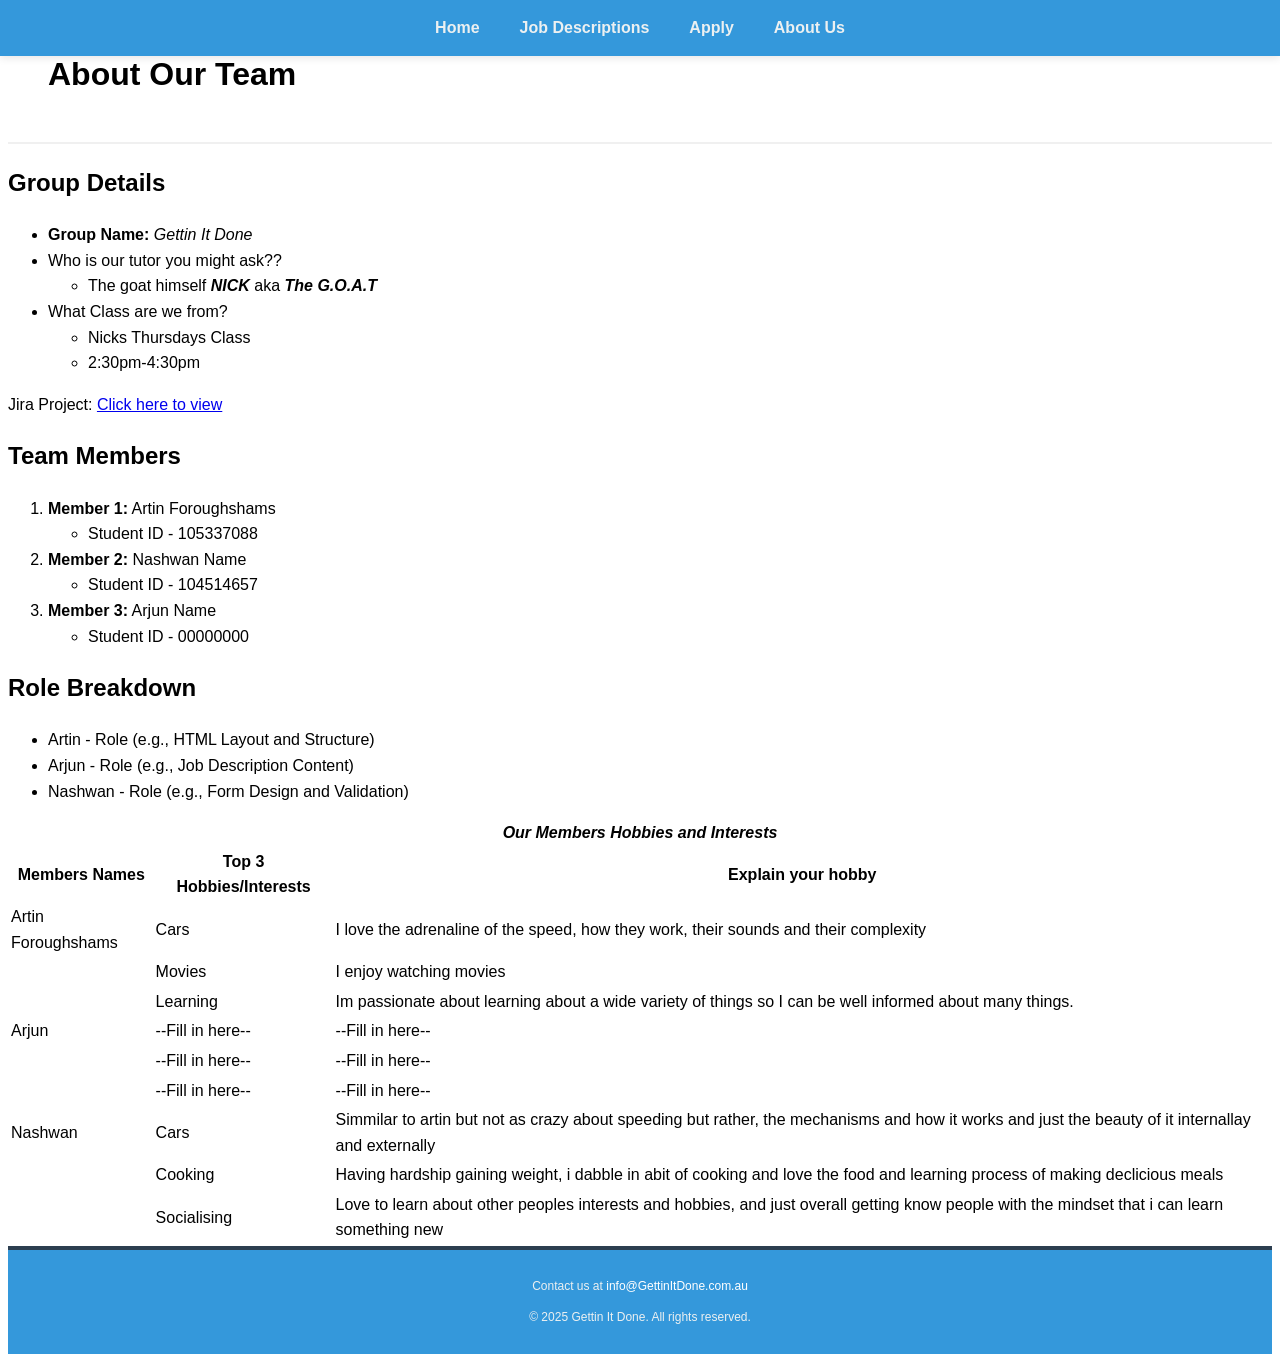
==== about.html @ 6edcff2c "Nash" ====
<!DOCTYPE html>
<html lang="en">
<head>
  <meta charset="UTF-8">
  <title>About Us - Gettin It Done</title>
  <link rel="stylesheet" href="styles.css">
</head>

<body>
  <div class="about-page">
    <header>
    <h1>About Our Team</h1>
    <nav>
      <ul>
        <li><a href="index.html">Home</a></li>
        <li><a href="jobs.html">Job Descriptions</a></li>
        <li><a href="apply.html">Apply</a></li>
        <li><a href="about.html">About Us</a></li>
      </ul>
    </nav>
  </header>

  <main>
    <section>
      <h2><strong>Group Details</strong></h2>
      <ul> 
        <li>
          <strong>Group Name: </strong><em>Gettin It Done</em> 
        </li>
        <li>Who is our tutor you might ask??</li>
        <ul><li>The goat himself <strong><em>NICK</em></strong> aka <strong><em>The G.O.A.T</em></strong></li></ul>
        <li>
          What Class are we from?
        </li>
        <ul>
          <li>Nicks Thursdays Class</li>
          <li> 2:30pm-4:30pm</li>
        </ul>
      </ul>
     
      <p>Jira Project: <a href="https://cos10026webproject.atlassian.net/jira/software/projects/SCRUM/boards/1/backlog">Click here to view</a></p>
    </section>

    <section>
      <h2>Team Members</h2>
      <ol>
        <li><strong>Member 1:</strong> Artin Foroughshams</li>
        <ul>
          <li> Student ID - 105337088</li>
        </ul>
        <li><strong>Member 2:</strong> Nashwan Name</li>
        <ul>
          <li> Student ID - 104514657</li>
        </ul>
        <li><strong>Member 3:</strong> Arjun Name</li>
        <ul>
          <li> Student ID - 00000000</li>
        </ul>
      </ol>
    </section>

    <section>
      <h2>Role Breakdown</h2>
      <ul>
        <li>Artin - Role (e.g., HTML Layout and Structure)</li>
        <li>Arjun - Role (e.g., Job Description Content)</li>
        <li>Nashwan - Role (e.g., Form Design and Validation)</li>
      </ul>
    </section>
  </main>


  <table>
    <caption><strong><em>Our Members Hobbies and Interests</em></strong></caption>
    
    <thead>
      <tr>
        <th>Members Names</th>
        <th>Top 3 Hobbies/Interests</th>
        <th>Explain your hobby</th>
      </tr>
    </thead>
    <tbody>
      <tr>
        <td> Artin Foroughshams</td>
        <td>Cars</td>
        <td>I love the adrenaline of the speed, how they work, their sounds and their complexity</td>
        
      </tr>
      <tr>
        <td></td>
        <td>Movies</td>
        <td>I enjoy watching movies</td>
      </tr>
      <tr>
        <td> </td>
        <td>Learning</td>
        <td>Im passionate about learning about a wide variety of things so I can be well informed about many things.</td>
      </tr>
      <tr>
        <td> Arjun</td>
        <td>--Fill in here--</td>
        <td>--Fill in here--</td>
        
      </tr>
      <tr>
        <td></td>
        <td>--Fill in here--</td>
        <td>--Fill in here--</td>
      </tr>
      <tr>
        <td> </td>
        <td>--Fill in here--</td>
        <td>--Fill in here--</td>
      </tr>
      <tr>
        <td> Nashwan</td>
        <td>Cars</td>
        <td>Simmilar to artin but not as crazy about speeding but rather, the mechanisms and how it works and just the beauty of it internallay and externally </td>
        
      </tr>
      <tr>
        <td></td>
        <td>Cooking </td>
        <td>Having hardship gaining weight, i dabble in abit of cooking and love the food and learning process of making declicious meals </td>
      </tr>
      <tr>
        <td> </td>
        <td>Socialising </td>
        <td>Love to learn about other peoples interests and hobbies, and just overall getting know people with the mindset that i can learn something new </td>
      </tr>
    </tbody>
 </table>
    

  
  
  
  
  
  
  
    <footer>
    <p>Contact us at <a href="mailto:info@GettinItDone.com.au" id="johnny">info@GettinItDone.com.au</a></p>
    <p>&copy; 2025 Gettin It Done. All rights reserved.</p>
  </footer>
</div>

</body>
</html>
---- styles.css ----
/**/

@media only screen and (max-width: 768px) {
    .container {
        width: 100%;
        padding: 10px;
    }
    .header {
        font-size: 24px;
    }
}



    /*Giving the body section of each page a nice background colour.
    */
    body {
      font-family: 'Segoe UI', Tahoma, Geneva, Verdana, sans-serif;
      background-color: #fff;
      color: #000;
      line-height: 1.6;
    }
    

    /*Justify-content used to leave a space between the container items that are produced by the display; flex*/
    header {
      background-color: white;
      padding: 20px 40px;
      display: flex;
      justify-content: space-between;
      align-items: center;
      border-bottom: 2px solid #f0f0f0;
    }
    
   /* */
    nav a:hover::after {
      width: 100%;
    }
    
/*gives the h1 in job page boldness in small caps while increasing its size to 32px and giving it a modern font */
    .job-page h1 {
        font: small-caps bold 32px 'Segoe UI', sans-serif;
      }
      

      /* */
      .job-page aside {
        width: 25%;
        float: right;
        border: 2px solid #113a55;
        padding: 15px;
        margin: 20px;
        background-color: #f2f8ff;
      }
      

/* */
   



/* */
      .job-page {
        font-family: 'Segoe UI', sans-serif;
        background-color: #f9fbfc;
        color: #333;
        max-width: 1200px;
        margin: 0 auto;
        padding: 20px;
      }
      


      /* */
      .job-page h1 {
        font: small-caps bold 36px 'Segoe UI', sans-serif;
        text-align: center;
        color:  #113a55;
        margin-bottom: 40px;
        border-bottom: 3px solid #3498db;
        padding-bottom: 10px;
      }
      
      /*  */
      .job-page h2 {
        font-size: 28px;
        color: #113a55;
        border-left: 6px solid #2980b9;
        padding-left: 10px;
        margin-top: 40px;
      }
      
      /* */
      .job-page section {
        background-color: #ffffff;
        border: 1px solid #dfe6e9;
        border-radius: 10px;
        box-shadow: 0 2px 6px rgba(0,0,0,0.05);
        padding: 20px;
        margin-bottom: 30px;
      }
      
      /* */
      .job-page ul, .job-page ol {
        margin-left: 20px;
        margin-top: 10px;
      }
      

      /* */
      .job-page ul li::marker {
        color: #3498db;
      }


      /* */
      .job-page ol li::marker {
        color: #2ecc71;
      }
      
      /* */
      .job-page aside {
        width: 25%;
        float: right;
        border: 2px solid #7f8c8d;
        border-radius: 10px;
        padding: 15px;
        margin-left: 30px;
        margin-bottom: 30px;
        background-color: #ecf0f1;
        color: #2c3e50;
      }
      
      /* We give the footer a nice blue background colour and using width: 100% we make sure it spans the enitre length of the bottom page
      We align the text to the centre and make sure the text is slightly smaller by decreasing its font size
       */
      .job-page footer {
        clear: both;
        width: 100%;
        background-color: #5191d1;
        color: #ecf0f1;
        text-align: center;
        font-size: 0.75em;
        border-top: 4px solid #041017;
      }


    

      /* */
      nav ul {
        list-style: none;
        display: flex;
        justify-content: center;
        margin: 0;
        padding: 0;
      }
      

      /*creates 20 pixels space between each category in the navigation menu */
      nav li {
        margin: 0 20px;
      }
      

      
      /* By using text decoration we get rid of the underline of the link.
      Tect is neautral white colour and set to BOLD so it is easily readable*/
      
      /*Main part of this is the transition code as it is used to give the navigation a much smoother feel.
      It allows us to change the colour slightly after the menu is hovered over giving it a nice animation
      */
      nav a {
        text-decoration: none;
        color: #ecf0f1;
        font-weight: bold;
        font-size: 16px;
        transition: color 0.3s, border-bottom 0.3s;
      }


      /* Using nav a hover we can make the text in the nav section change colours to dark blue when hovered over*/
      
      nav a:hover {
        color: #074e7d;
        border-bottom: 2px solid #06578d;
      }



      /*we wanted to have the menu bar fixed to the top but didnt know how so we asked chatgpt
      "in html how do we keep a menu bar fixed to the top of the page even as we scroll down and up the page"*/
      nav {
        position: fixed;
        top: 0;
        left: 0;
        width: 100%;
    
        background-color:  #3498db;
        padding: 15px 0;
        box-shadow: 0 2px 8px rgba(0,0,0,0.1);
      }

      /* giving the email in the footer an ID so we could change the colour to white*/
      #email{
        text-decoration: none;
        color:white;
      }

      /*Johnny is the ID  for email link in about.html in the footer */
      #johnny{
        text-decoration: none;
        color:white;
      }

        `/* */
      .about-page {
        font-family: 'Segoe UI', sans-serif;

      }


/* */
      .apply-button {
        display: inline-block;
        background-color: #3498db;
        color: white;
        padding: 12px 20px;
        text-decoration: none;
        border-radius: 8px;
        font-weight: bold;
        transition: background-color 0.3s ease;
        margin-top: 15px;
      }
      


      /* */
      .apply-button:hover {
        background-color: #2980b9;
      }



      /* */
      footer {
        width: 100%;
        background-color: #3498db;
        color: #ecf0f1;
        text-align: center;
        font-size: 0.75em;
        padding: 15px 0;
        border-top: 4px solid #2c3e50;
        position: relative; 
        bottom: 0;
      }
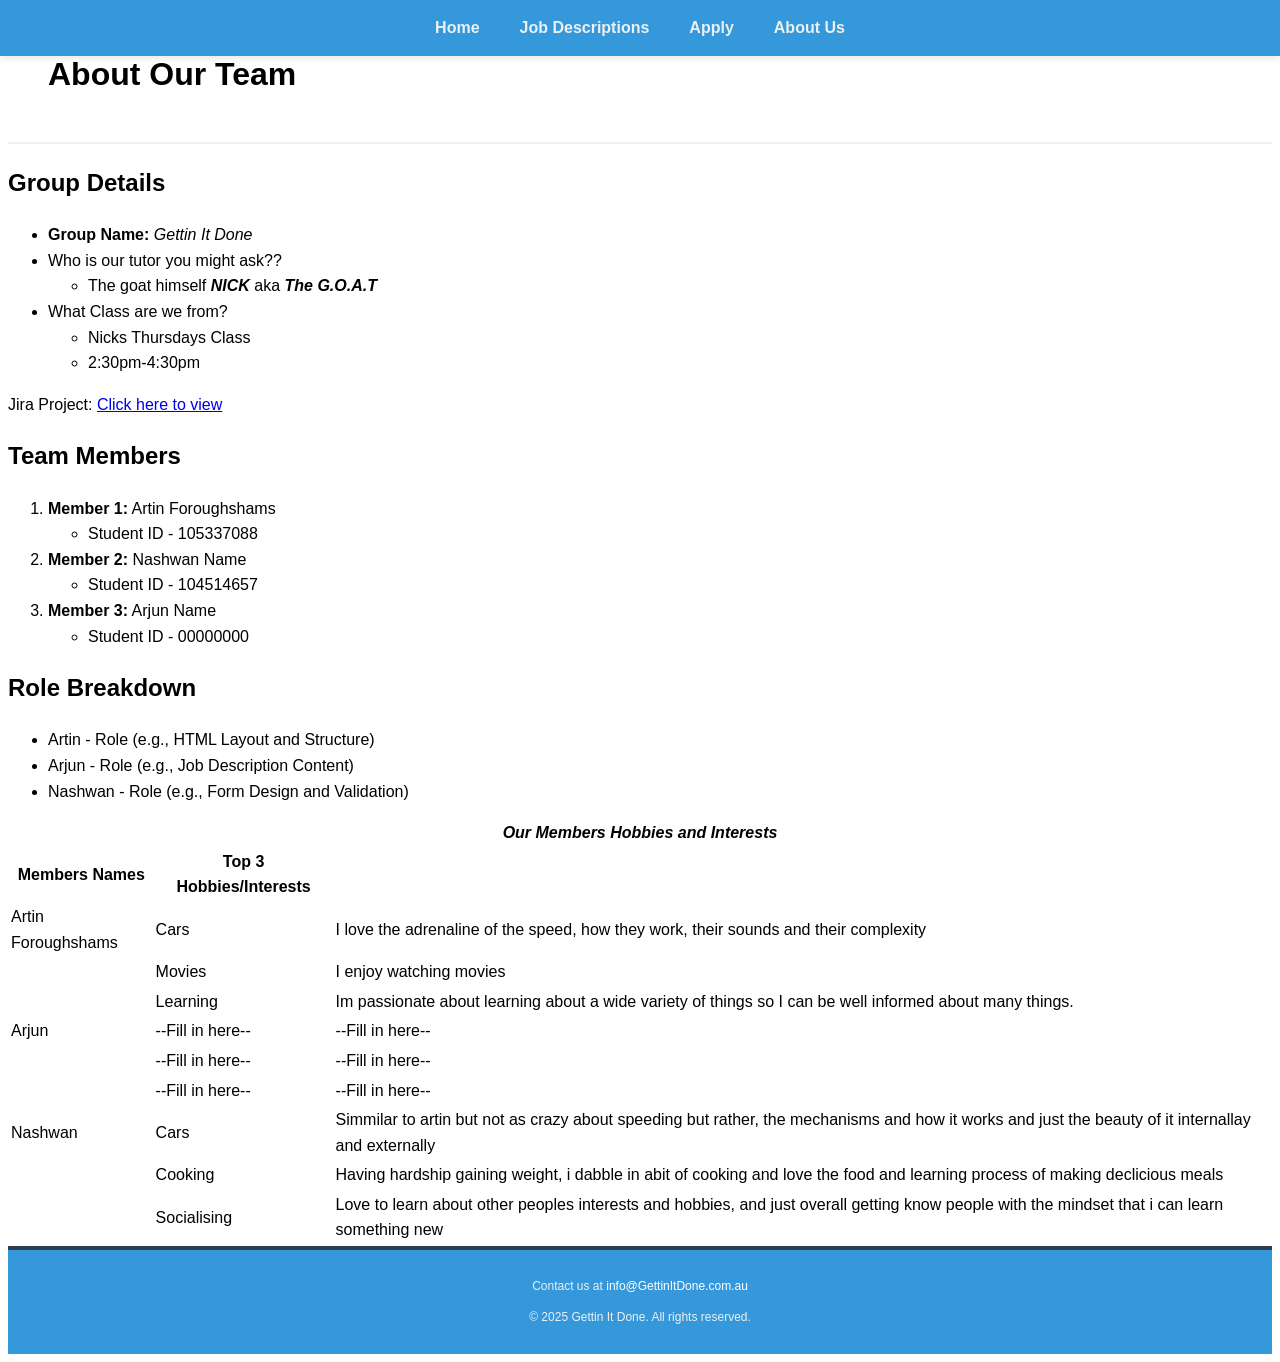
==== commit 194aae85: "Nash" ====
--- a/about.html
+++ b/about.html
@@ -77,7 +77,6 @@
       <tr>
         <th>Members Names</th>
         <th>Top 3 Hobbies/Interests</th>
-        <th>Explain your hobby</th>
       </tr>
     </thead>
     <tbody>
--- a/styles.css
+++ b/styles.css
@@ -1,6 +1,10 @@
 
 
-/**/
+/* 
+  Responsive Styles for Tablets and Smaller Devices (≤768px)
+  - Makes the container take full width with smaller padding for narrow screens
+  - Reduces header font size for better mobile readability
+*/
 
 @media only screen and (max-width: 768px) {
     .container {
@@ -14,7 +18,7 @@
 
 
 
-    /*Giving the body section of each page a nice background colour.
+    /*Giving the body section of each page a nice background colour. this applies to all the pages
     */
     body {
       font-family: 'Segoe UI', Tahoma, Geneva, Verdana, sans-serif;
@@ -34,7 +38,13 @@
       border-bottom: 2px solid #f0f0f0;
     }
     
-   /* */
+/* 
+  Animate underline on navigation link hover
+*/
+nav a:hover::after {
+  width: 100%;
+}
+
     nav a:hover::after {
       width: 100%;
     }
@@ -149,7 +159,7 @@
 
     
 
-      /* */
+      /* this is applied to all the pages too */
       nav ul {
         list-style: none;
         display: flex;
@@ -209,20 +219,20 @@
         color:white;
       }
 
-      /*Johnny is the ID  for email link in about.html in the footer */
+      /*Johnny is the ID  for email link in about.html in the footer  Nash : im not sure what this is yet */
       #johnny{
         text-decoration: none;
         color:white;
       }
 
-        `/* */
+        /*  */
       .about-page {
         font-family: 'Segoe UI', sans-serif;
 
       }
 
 
-/* */
+/* Css Styling for Apply page */
       .apply-button {
         display: inline-block;
         background-color: #3498db;
@@ -237,7 +247,7 @@
       
 
 
-      /* */
+
       .apply-button:hover {
         background-color: #2980b9;
       }
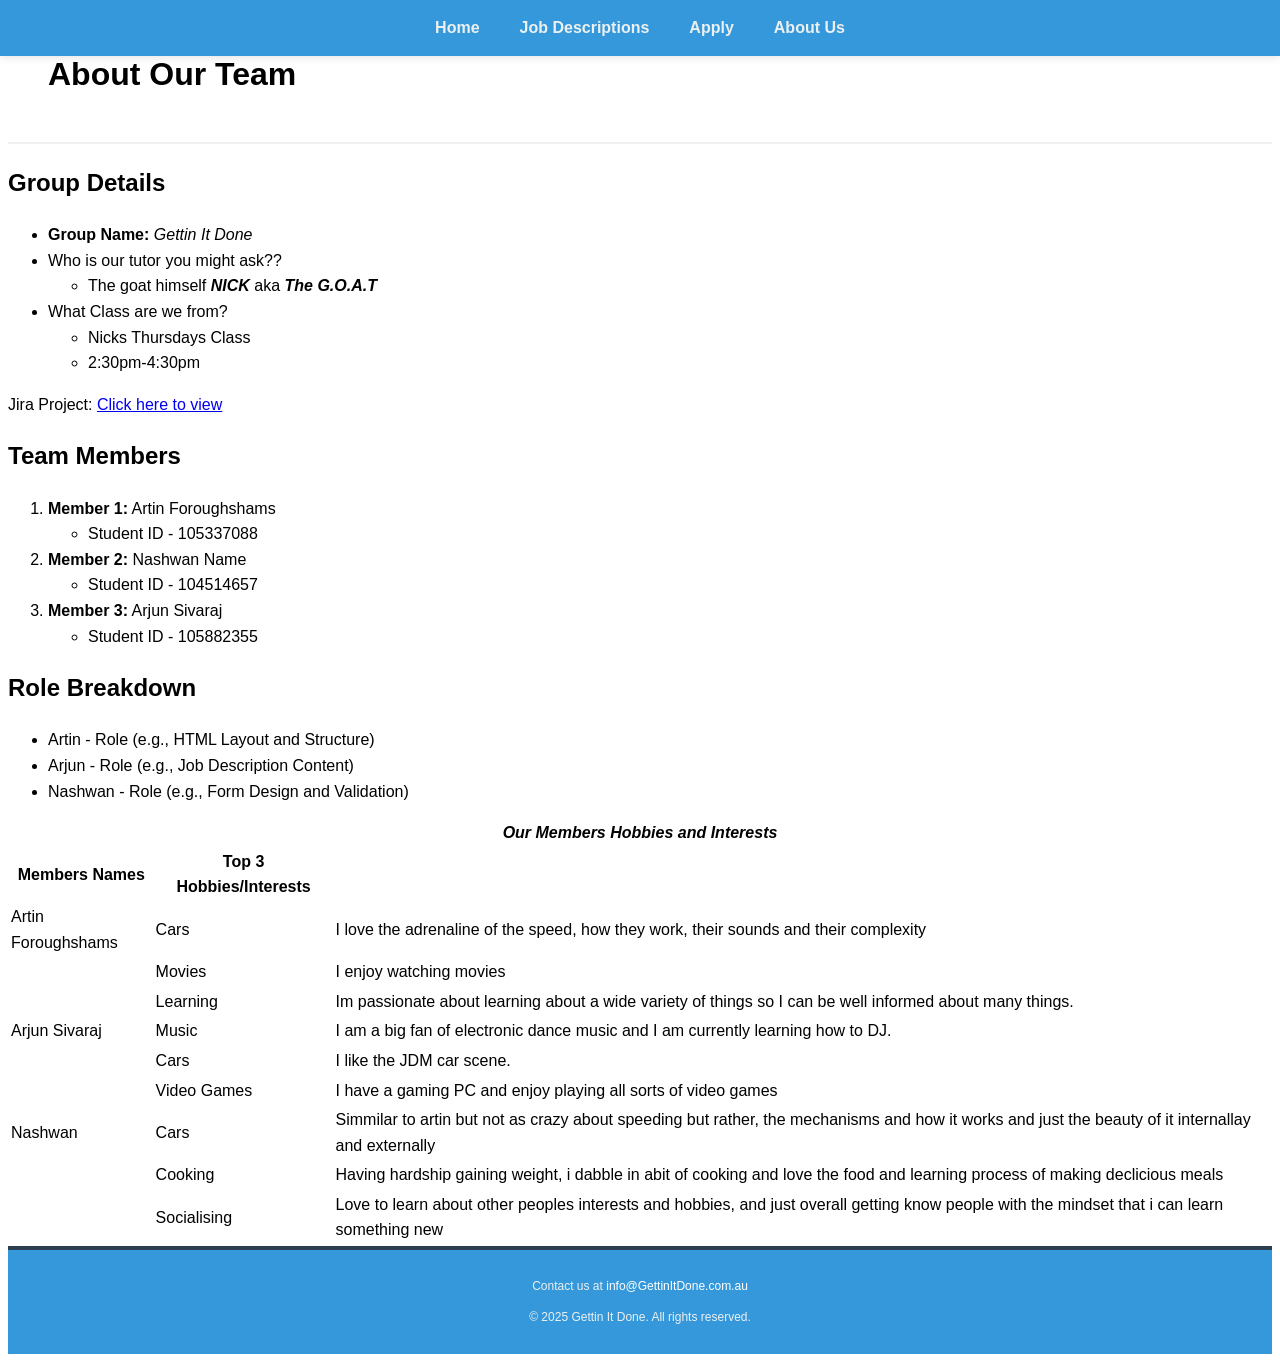
==== commit a676d27b: "updated about page" ====
--- a/about.html
+++ b/about.html
@@ -3,7 +3,7 @@
 <head>
   <meta charset="UTF-8">
   <title>About Us - Gettin It Done</title>
-  <link rel="stylesheet" href="styles.css">
+  <link rel="stylesheet" href="css/styles.css">
 </head>
 
 <body>
@@ -52,9 +52,9 @@
         <ul>
           <li> Student ID - 104514657</li>
         </ul>
-        <li><strong>Member 3:</strong> Arjun Name</li>
+        <li><strong>Member 3:</strong> Arjun Sivaraj</li>
         <ul>
-          <li> Student ID - 00000000</li>
+          <li> Student ID - 105882355</li>
         </ul>
       </ol>
     </section>
@@ -97,20 +97,20 @@
         <td>Im passionate about learning about a wide variety of things so I can be well informed about many things.</td>
       </tr>
       <tr>
-        <td> Arjun</td>
-        <td>--Fill in here--</td>
-        <td>--Fill in here--</td>
+        <td>Arjun Sivaraj</td>
+        <td>Music</td>
+        <td>I am a big fan of electronic dance music and I am currently learning how to DJ.</td>
         
       </tr>
       <tr>
         <td></td>
-        <td>--Fill in here--</td>
-        <td>--Fill in here--</td>
+        <td>Cars</td>
+        <td>I like the JDM car scene.</td>
       </tr>
       <tr>
         <td> </td>
-        <td>--Fill in here--</td>
-        <td>--Fill in here--</td>
+        <td>Video Games</td>
+        <td>I have a gaming PC and enjoy playing all sorts of video games</td>
       </tr>
       <tr>
         <td> Nashwan</td>
@@ -131,13 +131,6 @@
     </tbody>
  </table>
     
-
-  
-  
-  
-  
-  
-  
   
     <footer>
     <p>Contact us at <a href="mailto:info@GettinItDone.com.au" id="johnny">info@GettinItDone.com.au</a></p>
--- a/css/styles.css
+++ b/css/styles.css
@@ -0,0 +1,267 @@
+/* 
+  Responsive Styles for Tablets and Smaller Devices (≤768px)
+  - Makes the container take full width with smaller padding for narrow screens
+  - Reduces header font size for better mobile readability
+*/
+
+@media only screen and (max-width: 768px) {
+    .container {
+        width: 100%;
+        padding: 10px;
+    }
+    .header {
+        font-size: 24px;
+    }
+}
+
+
+
+    /*Giving the body section of each page a nice background colour. this applies to all the pages
+    */
+    body {
+      font-family: 'Segoe UI', Tahoma, Geneva, Verdana, sans-serif;
+      background-color: #fff;
+      color: #000;
+      line-height: 1.6;
+    }
+    
+
+    /*Justify-content used to leave a space between the container items that are produced by the display; flex*/
+    header {
+      background-color: white;
+      padding: 20px 40px;
+      display: flex;
+      justify-content: space-between;
+      align-items: center;
+      border-bottom: 2px solid #f0f0f0;
+    }
+    
+/* 
+  Animate underline on navigation link hover
+*/
+nav a:hover::after {
+  width: 100%;
+}
+
+    nav a:hover::after {
+      width: 100%;
+    }
+    
+/*gives the h1 in job page boldness in small caps while increasing its size to 32px and giving it a modern font */
+    .job-page h1 {
+        font: small-caps bold 32px 'Segoe UI', sans-serif;
+      }
+      
+
+     
+      
+      
+      
+
+/* */
+
+
+
+
+/* */
+      .job-page {
+        font-family: 'Segoe UI', sans-serif;
+        background-color: #f9fbfc;
+        color: #333;
+        max-width: 1200px;
+        margin: 0 auto;
+        padding: 20px;
+      }
+      
+
+
+      /* */
+      .job-page h1 {
+        font: small-caps bold 36px 'Segoe UI', sans-serif;
+        text-align: center;
+        color:  #113a55;
+        margin-bottom: 40px;
+        border-bottom: 3px solid #3498db;
+        padding-bottom: 10px;
+      }
+      
+      /*  */
+      .job-page h2 {
+        font-size: 28px;
+        color: #113a55;
+        border-left: 6px solid #2980b9;
+        padding-left: 10px;
+        margin-top: 40px;
+      }
+      
+      /* */
+      .job-page section {
+        background-color: #ffffff;
+        border: 1px solid #dfe6e9;
+        border-radius: 10px;
+        box-shadow: 0 2px 6px rgba(0,0,0,0.05);
+        padding: 20px;
+        margin-bottom: 30px;
+      }
+      
+      /* */
+      .job-page ul, .job-page ol {
+        margin-left: 20px;
+        margin-top: 10px;
+      }
+      
+
+      /* */
+      .job-page ul li::marker {
+        color: #3498db;
+      }
+
+
+      /*Gives the list in the list in the aside a green colour */
+      .job-page ol li::marker {
+        color: #2ecc71;
+      }
+      
+      /*Using CSS styling we made the aside look nice, 90% width spans it across most of the bottom of the page.
+      Float right sets the aside to the right side of the page.
+      The 2 pixel border creates a nice grey border for the aside to distinguish it.
+       by using border radius we can create the round edges of the box
+       using margins we can make sure the aside is not too far or too close to the bottom of the page*/
+      .job-page aside {
+        width: 90%;
+        float: right;
+        border: 2px solid #7f8c8d;
+        border-radius: 10px;
+        padding: 15px;
+        margin-left: 30px;
+        margin-bottom: 30px;
+        background-color: #ecf0f1;
+        color: #2c3e50;
+      }
+      
+      /* We give the footer a nice blue background colour and using width: 100% we make sure it spans the enitre length of the bottom page
+      We align the text to the centre and make sure the text is slightly smaller by decreasing its font size
+       */
+      .job-page footer {
+        clear: both;
+        width: 100%;
+        background-color: #5191d1;
+        color: #ecf0f1;
+        text-align: center;
+        font-size: 0.75em;
+        border-top: 4px solid #041017;
+      }
+
+
+    
+
+      /* this is applied to all the pages too */
+      nav ul {
+        list-style: none;
+        display: flex;
+        justify-content: center;
+        margin: 0;
+        padding: 0;
+      }
+      
+
+      /*creates 20 pixels space between each category in the navigation menu */
+      nav li {
+        margin: 0 20px;
+      }
+      
+
+      
+      /* By using text decoration we get rid of the underline of the link.
+      Tect is neautral white colour and set to BOLD so it is easily readable*/
+      
+      /*Main part of this is the transition code as it is used to give the navigation a much smoother feel.
+      It allows us to change the colour slightly after the menu is hovered over giving it a nice animation
+      */
+      nav a {
+        text-decoration: none;
+        color: #ecf0f1;
+        font-weight: bold;
+        font-size: 16px;
+        transition: color 0.3s, border-bottom 0.3s;
+      }
+
+
+      /* Using nav a hover we can make the text in the nav section change colours to dark blue when hovered over*/
+      
+      nav a:hover {
+        color: #fffb05;
+        border-bottom: 2px solid #06578d;
+      }
+
+
+
+      /*we wanted to have the menu bar fixed to the top but didnt know how so we asked chatgpt
+      "in html how do we keep a menu bar fixed to the top of the page even as we scroll down and up the page"*/
+      nav {
+        position: fixed;
+        top: 0;
+        left: 0;
+        width: 100%;
+    
+        background-color:  #3498db;
+        padding: 15px 0;
+        box-shadow: 0 2px 8px rgba(0,0,0,0.1);
+      }
+
+      /* giving the email in the footer an ID so we could change the colour to white*/
+      #email{
+        text-decoration: none;
+        color:white;
+      }
+
+      /*Johnny is the ID  for email link in about.html in the footer  Nash : im not sure what this is yet */
+      #johnny{
+        text-decoration: none;
+        color:white;
+      }
+
+        /*  */
+      .about-page {
+        font-family: 'Segoe UI', sans-serif;
+
+      }
+
+
+/* Css Styling for Apply page */
+      .apply-button {
+        display: inline-block;
+        background-color: #3498db;
+        color: white;
+        padding: 12px 20px;
+        text-decoration: none;
+        border-radius: 8px;
+        font-weight: bold;
+        transition: background-color 0.3s ease;
+        margin-top: 15px;
+      }
+      
+
+
+
+      .apply-button:hover {
+        background-color: #2980b9;
+      }
+
+
+
+      /* */
+      footer {
+        width: 100%;
+        background-color: #3498db;
+        color: #ecf0f1;
+        text-align: center;
+        font-size: 0.75em;
+        padding: 15px 0;
+        border-top: 4px solid #2c3e50;
+        position: relative; 
+        bottom: 0;
+      }
+
+    
+      
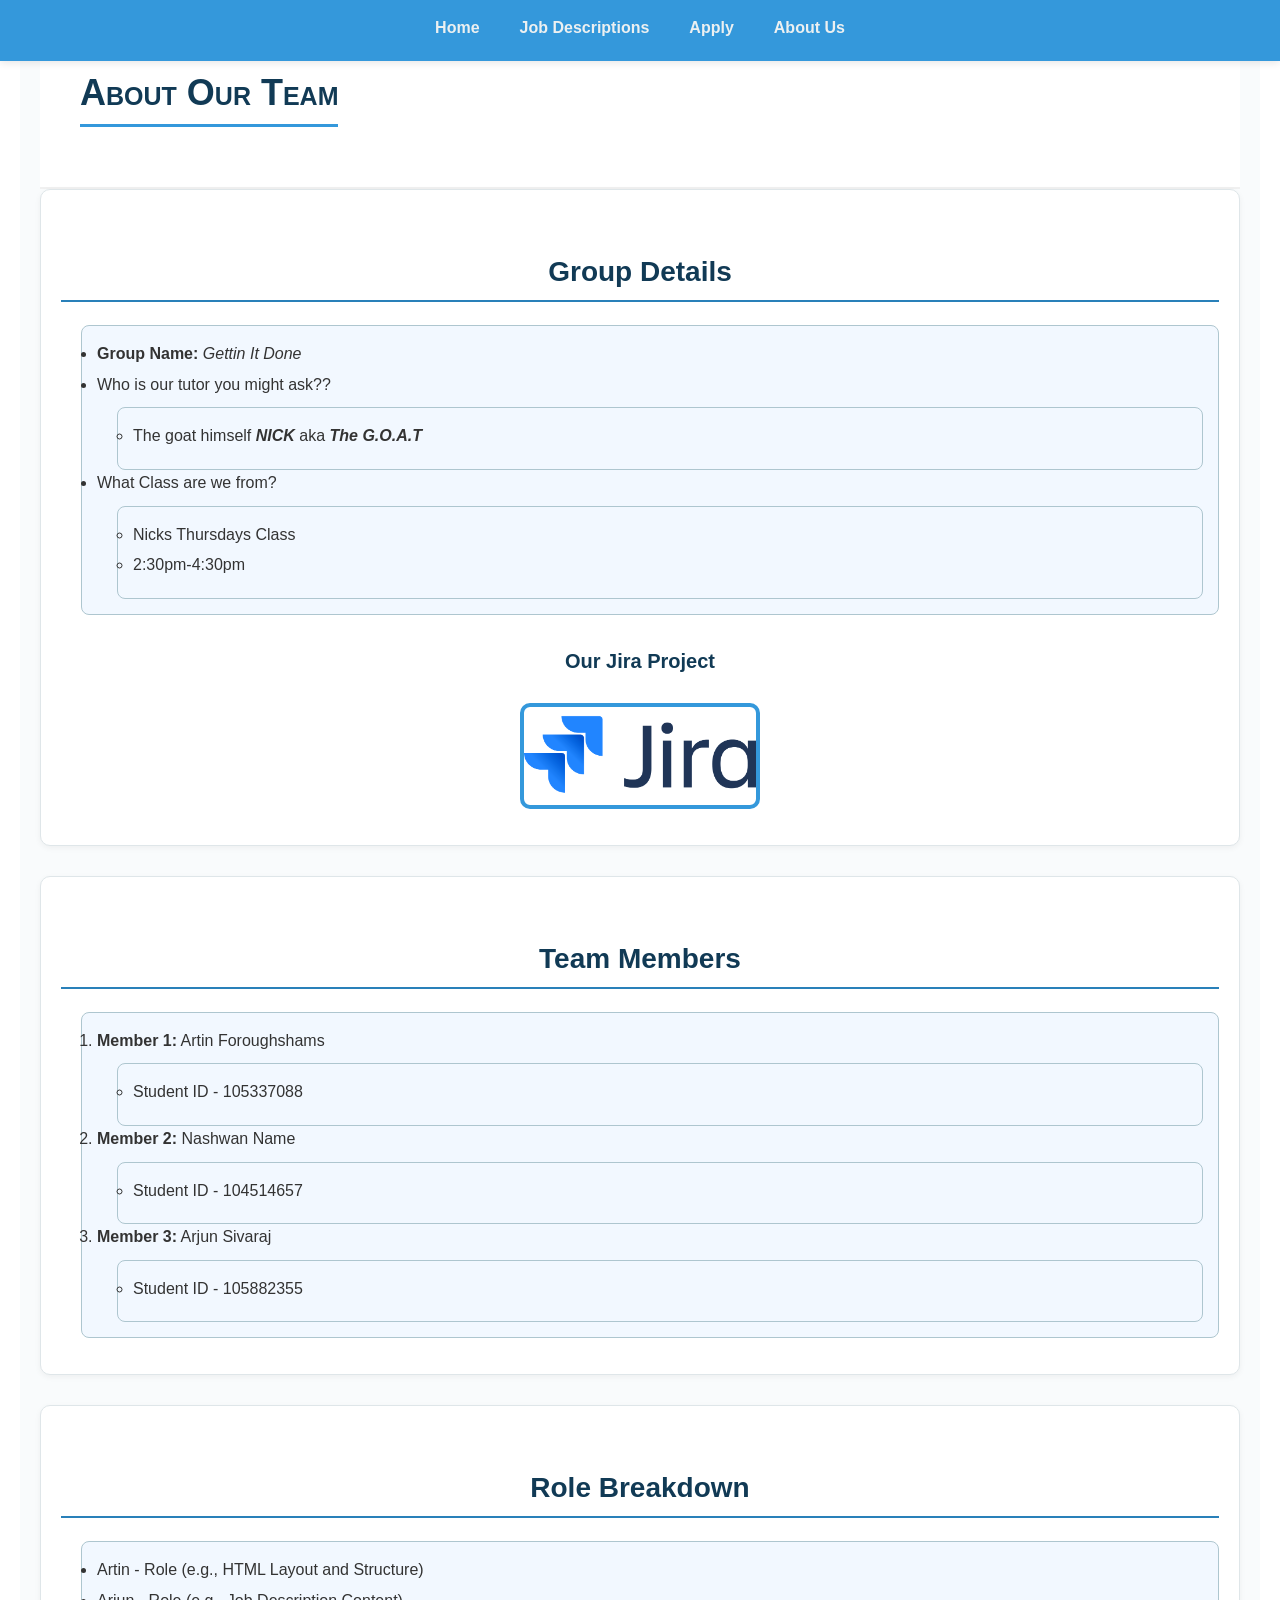
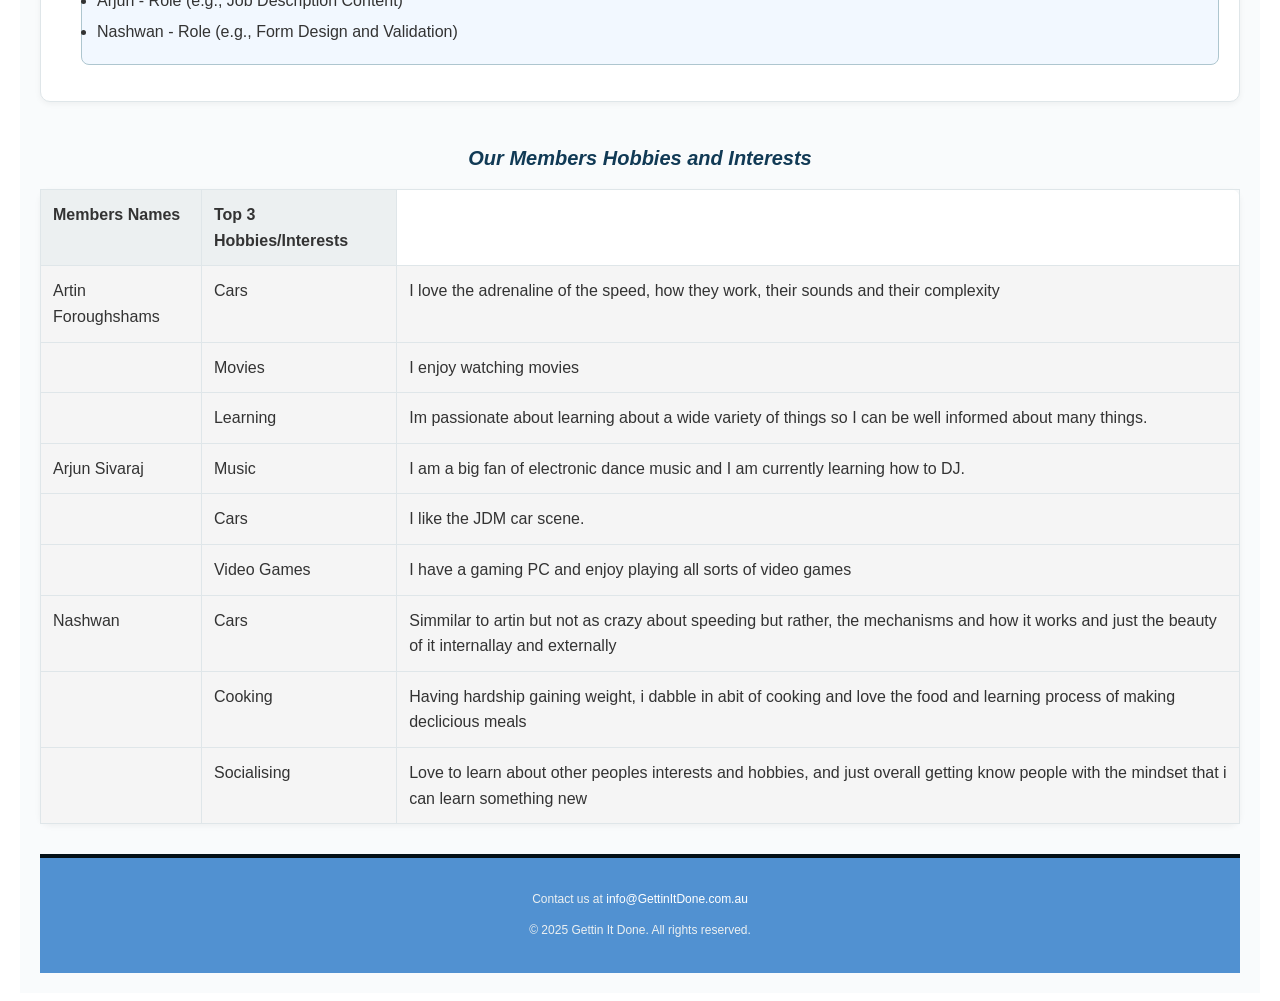
==== commit fbaeab25: "commit" ====
--- a/about.html
+++ b/about.html
@@ -37,8 +37,9 @@
           <li> 2:30pm-4:30pm</li>
         </ul>
       </ul>
-     
-      <p>Jira Project: <a href="https://cos10026webproject.atlassian.net/jira/software/projects/SCRUM/boards/1/backlog">Click here to view</a></p>
+
+     <h4>Our Jira Project </h4> 
+       <a href="https://cos10026webproject.atlassian.net/jira/software/projects/SCRUM/boards/1/backlog"><img src="images/jira image.png" id="jira-image" alt="Jira Board"></a></p>
     </section>
 
     <section>
--- a/css/styles.css
+++ b/css/styles.css
@@ -263,5 +263,322 @@
         bottom: 0;
       }
 
-    
-      +      /* Add smooth hover effect to nav links */
+nav a {
+  transition: background-color 0.3s ease, transform 0.2s ease;
+}
+
+nav a:hover {
+  background-color: #005bb5;
+  transform: scale(1.05);
+  border-radius: 5px;
+}
+
+/* Style for the logo image */
+.Imagelogo {
+  display: block;
+  margin: 20px auto;
+  transition: transform 0.3s ease;
+}
+
+.Imagelogo:hover {
+  transform: scale(1.05);
+}
+
+/* Form field interactive styling */
+input[type="text"],
+input[type="email"],
+input[type="date"],
+select,
+textarea {
+  transition: border-color 0.3s ease, box-shadow 0.3s ease;
+}
+
+input:focus,
+select:focus,
+textarea:focus {
+  border-color: #0073e6;
+  box-shadow: 0 0 8px rgba(0, 115, 230, 0.3);
+}
+
+/* Button hover effect */
+button[type="submit"] {
+  background-color: #0073e6;
+  color: white;
+  border: none;
+  padding: 12px 20px;
+  border-radius: 6px;
+  cursor: pointer;
+  font-size: 16px;
+  transition: background-color 0.3s ease, transform 0.2s ease;
+}
+
+button[type="submit"]:hover {
+  background-color: #005bb5;
+  transform: scale(1.03);
+}
+
+/* Fade-in animation for fieldsets */
+fieldset {
+  animation: fadeIn 0.5s ease-in-out;
+  border-radius: 8px;
+  border: 1px solid #ccc;
+  padding: 20px;
+  margin-bottom: 20px;
+}
+
+/* Simple fade-in keyframes */
+@keyframes fadeIn {
+  from {
+      opacity: 0;
+      transform: translateY(15px);
+  }
+  to {
+      opacity: 1;
+      transform: translateY(0);
+  }
+}
+
+
+
+apply page css 
+.apply-page form {
+  background-color: #ffffff;
+  border: 1px solid #dfe6e9;
+  border-radius: 10px;
+  padding: 30px;
+  box-shadow: 0 2px 6px rgba(0,0,0,0.05);
+  margin-bottom: 30px;
+}
+
+.apply-page label {
+  display: block;
+  margin-bottom: 8px;
+  font-weight: 600;
+  color: #113a55;
+}
+
+.apply-page input,
+.apply-page select,
+.apply-page textarea {
+  width: 100%;
+  padding: 10px;
+  margin-bottom: 20px;
+  border: 1px solid #ccc;
+  border-radius: 6px;
+  font-size: 16px;
+}
+
+.apply-page button {
+  background-color: #3498db;
+  color: white;
+  padding: 12px 20px;
+  font-size: 16px;
+  border: none;
+  border-radius: 8px;
+  cursor: pointer;
+  transition: background-color 0.3s ease;
+}
+
+.apply-page button:hover {
+  background-color: #2980b9;
+}
+
+
+Job page section
+box-shadow: 0 2px 6px rgba(0,0,0,0.05);
+
+
+.about-page {
+  font-family: 'Segoe UI', sans-serif;
+  background-color: #f9fbfc;
+  color: #333;
+  max-width: 1200px;
+  margin: 0 auto;
+  padding: 20px;
+}
+
+/* === HEADING === */
+.about-page h1 {
+  font: small-caps bold 36px 'Segoe UI', sans-serif;
+  text-align: center;
+  color: #113a55;
+  margin-bottom: 40px;
+  border-bottom: 3px solid #3498db;
+  padding-bottom: 10px;
+}
+
+/* === STUDENT ID === */
+.student-id {
+  text-align: right;
+  font-weight: bold;
+  color: #2c3e50;
+  margin-bottom: 10px;
+}
+
+/* === IMAGE STYLING === */
+.about-page figure {
+  float: right;
+  margin: 20px;
+}
+
+.about-page img {
+  border: 4px solid #3498db; /* shorthand border */
+  border-radius: 10px;
+  max-width: 250px;
+  height: auto;
+}
+
+/* === TABLE STYLING === */
+.about-page table {
+  margin: 30px auto;
+  border-collapse: collapse;
+  width: 80%;
+  text-align: center;
+}
+
+.about-page th {
+  font-weight: bold;
+  background-color: #ecf0f1;
+  padding: 12px;
+  border: 1px solid #bdc3c7;
+}
+
+.about-page td {
+  padding: 10px;
+  background-color: #f5f5f5; /* HEX colour */
+  border: 1px solid #dcdcdc;
+  transition: background-color 0.3s;
+}
+
+.about-page td:hover {
+  background-color: #e0f0ff; /* light blue on hover */
+}
+
+/* === CLEAR FLOATS === */
+.clearfix::after {
+  content: "";
+  display: table;
+  clear: both;
+}
+
+.about-page {
+  font-family: 'Segoe UI', sans-serif;
+  background-color: #f9fbfc;
+  color: #333;
+  max-width: 1200px;
+  margin: 0 auto;
+  padding: 20px;
+}
+
+/* Main heading */
+.about-page > header > h1 {
+  font: small-caps bold 36px 'Segoe UI', sans-serif;
+  text-align: center;
+  color: #113a55;
+  margin-bottom: 40px;
+  border-bottom: 3px solid #3498db;
+  padding-bottom: 10px;
+}
+
+/* Subheadings */
+.about-page h2 {
+  font-size: 28px;
+  color: #113a55;
+  text-align: center;
+  border-bottom: 2px solid #2980b9;
+  padding-bottom: 5px;
+  margin-top: 40px;
+}
+
+/* Section box styling */
+.about-page section {
+  background-color: #ffffff;
+  border: 1px solid #dfe6e9;
+  border-radius: 10px;
+  box-shadow: 0 2px 6px rgba(0,0,0,0.05);
+  padding: 20px;
+  margin-bottom: 30px;
+}
+
+/* Lists inside sections */
+.about-page section ul,
+.about-page section ol {
+  margin-left: 20px;
+  margin-top: 10px;
+  background-color: #f2f8ff;
+  border: 1px solid #aec6cf;
+  border-radius: 8px;
+  padding: 15px;
+}
+
+.about-page li {
+  margin-bottom: 5px;
+}
+
+/* Table styling */
+.about-page table {
+  width: 100%;
+  border-collapse: collapse;
+  margin-top: 40px;
+  background-color: #ffffff;
+  border: 1px solid #dfe6e9;
+  border-radius: 10px;
+  box-shadow: 0 2px 6px rgba(0,0,0,0.05);
+}
+
+.about-page th, 
+.about-page td {
+  border: 1px solid #dfe6e9;
+  padding: 12px;
+  text-align: left;
+  vertical-align: top;
+}
+
+.about-page caption {
+  font-size: 20px;
+  margin-bottom: 15px;
+  color: #113a55;
+  font-weight: bold;
+  text-align: center;
+}
+
+/* Footer styling */
+.about-page footer {
+  clear: both;
+  width: 100%;
+  background-color: #5191d1;
+  color: #ecf0f1;
+  text-align: center;
+  font-size: 0.75em;
+  border-top: 4px solid #041017;
+  padding: 20px 0;
+}
+nav a::after {
+  content: "";
+  position: absolute;
+  width: 0;
+  height: 2px;
+  background-color: #FFD500;
+  left: 0;
+  bottom: -5px;
+  transition: width 0.3s;
+}
+
+
+
+
+section h4 {
+  text-align: center;
+  margin-top: 30px;
+  font-size: 20px;
+  color: #113a55; /* Optional: matches the site theme */
+}
+
+#jira-image {
+  width: 20%;
+  height: auto;
+  display: block;
+  margin: 15px auto 0 auto;
+
+}
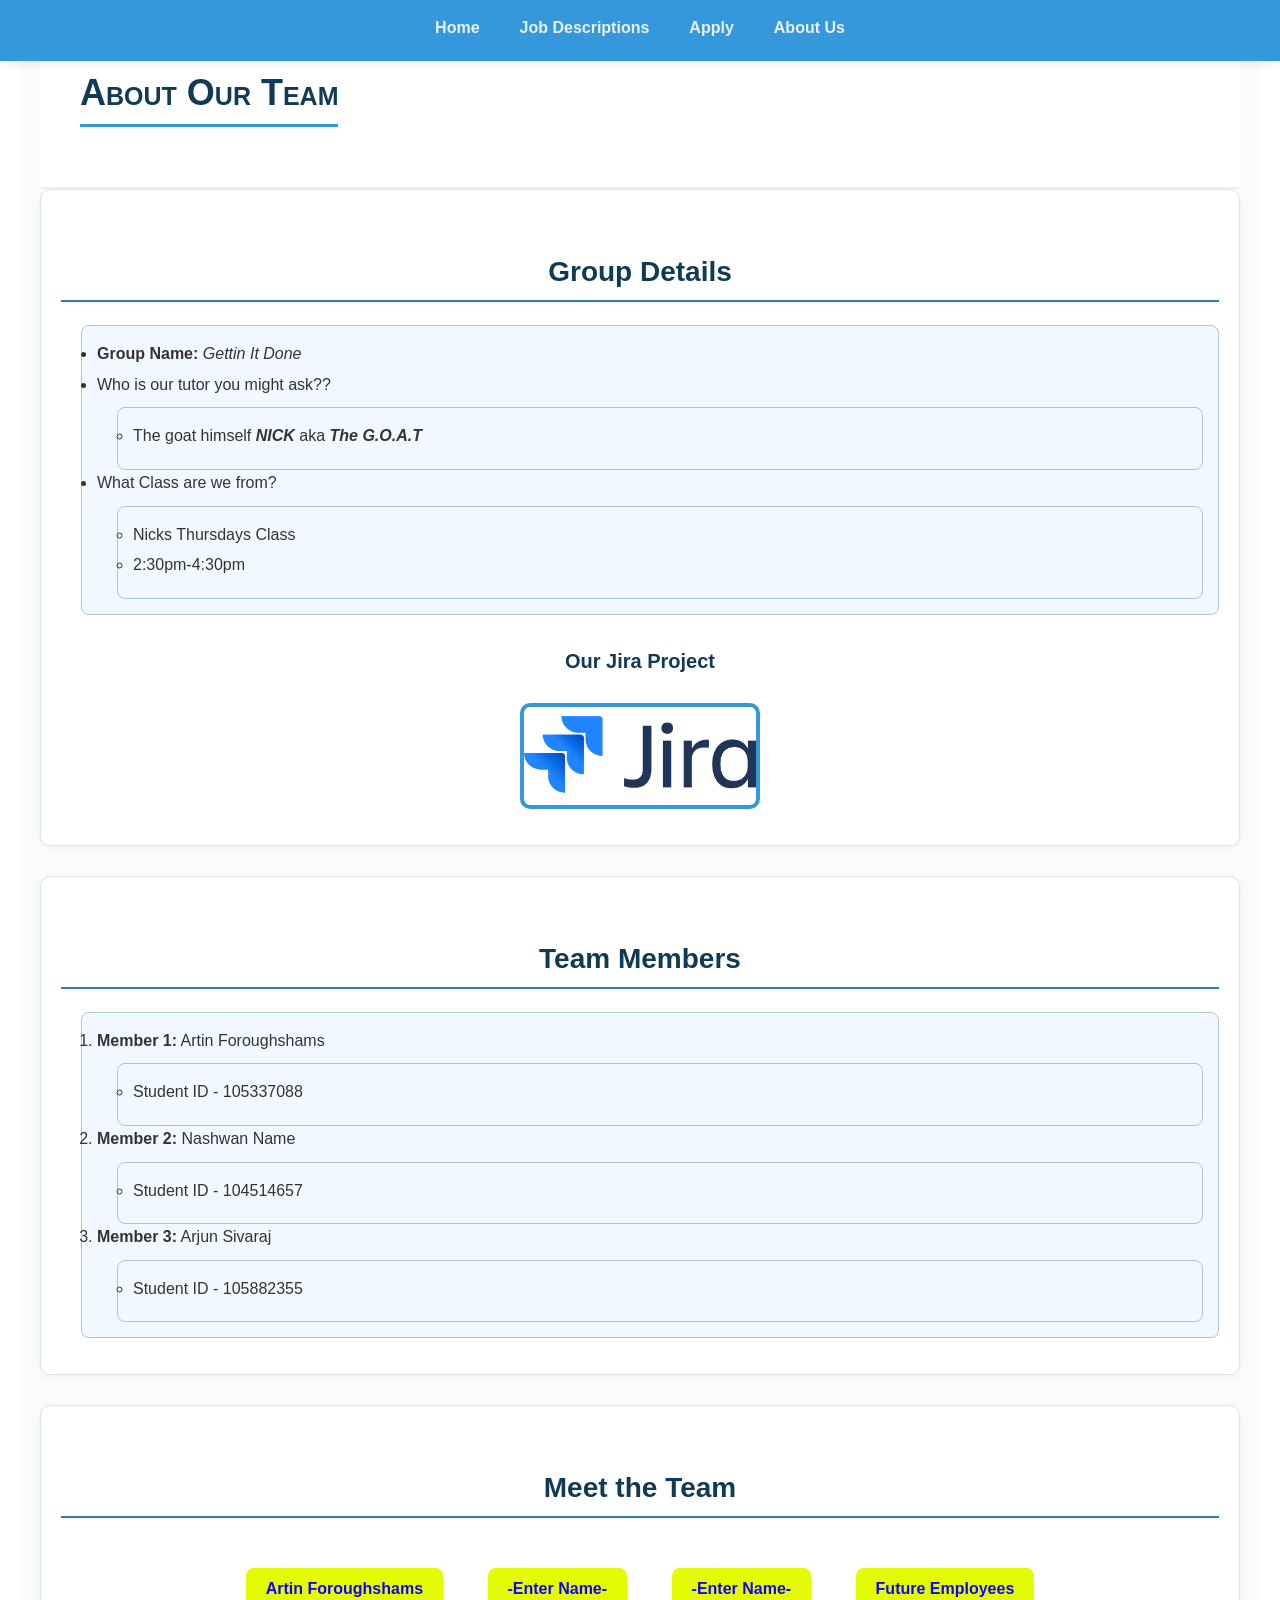
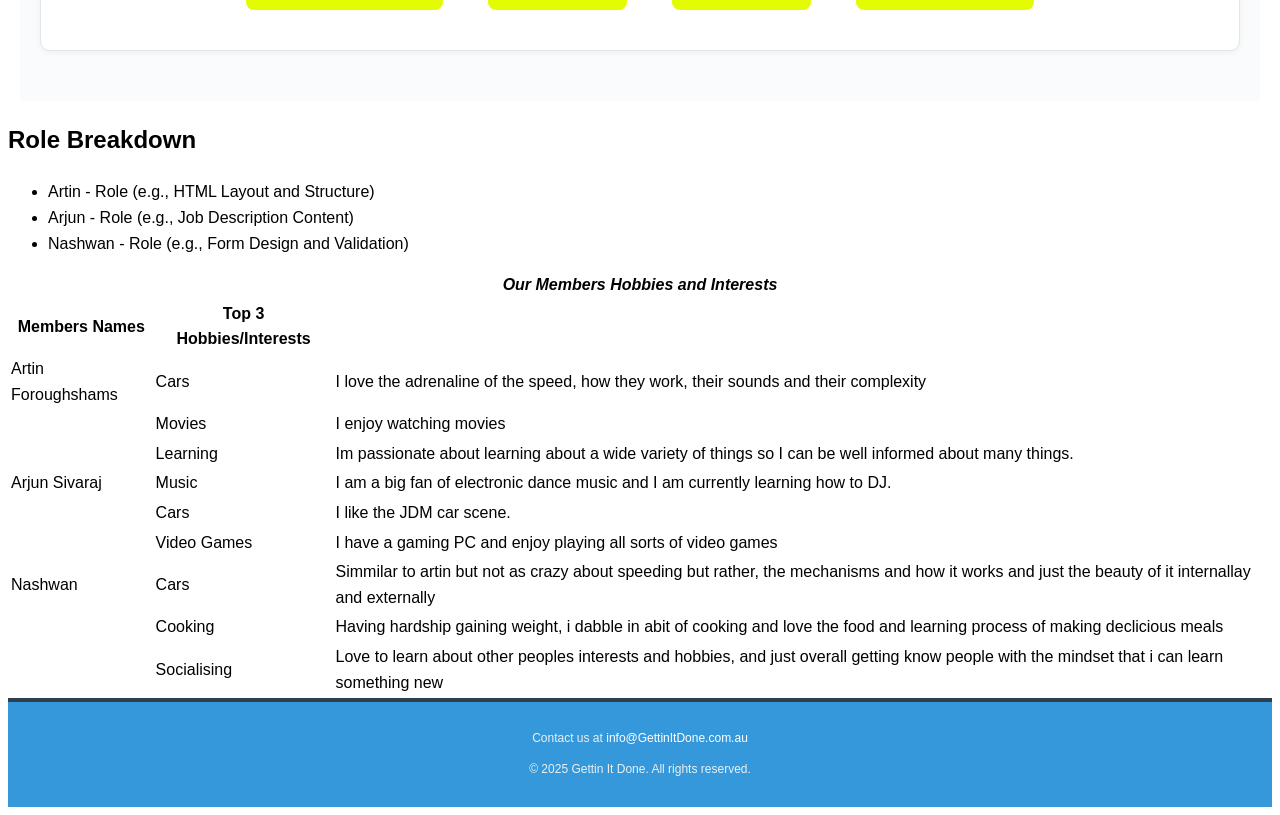
==== commit 08679be1: "css and new html elements for about page" ====
--- a/about.html
+++ b/about.html
@@ -11,6 +11,7 @@
     <header>
     <h1>About Our Team</h1>
     <nav>
+      
       <ul>
         <li><a href="index.html">Home</a></li>
         <li><a href="jobs.html">Job Descriptions</a></li>
@@ -43,6 +44,7 @@
     </section>
 
     <section>
+      
       <h2>Team Members</h2>
       <ol>
         <li><strong>Member 1:</strong> Artin Foroughshams</li>
@@ -60,6 +62,45 @@
       </ol>
     </section>
 
+    <section><h2>Meet the Team</h2>
+
+      <div class="dropdown-container">   <div class="dropdown">
+        <button class="dropbtn"><strong>Artin Foroughshams</strong></button>
+        <div class="dropdown-content">
+          <p><strong>Demographic Info:</strong> 19 year old studen from with a middle eastern background. Future Cyber Security Analyst.</p>
+          <p><strong>Hometown:</strong> I Live in the hills of Berwick, a popular town on the South-East side of Victoria</p>
+          <p><strong>About ME:</strong> My favourite movie is Spider-Man 2, my favourite artist is Travis Scott and Kanye(Pre-going crazy) and I love going to gym as it's a nice escape from reality. </p>
+        </div>
+      </div>
+      
+      <div class="dropdown">
+        <button class="dropbtn"><strong>-Enter Name-</strong></button>
+        <div class="dropdown-content">
+          <p><strong>Demographic Info:</strong> -Enter text-</p>
+          <p><strong>Hometown:</strong> -Enter Text-</p>
+          <p><strong>About ME:</strong>-Enter TExt- </p>
+        </div>
+      </div>
+      
+      <div class="dropdown">
+        <button class="dropbtn"><strong>-Enter Name-</strong></button>
+        <div class="dropdown-content">
+          <p><strong>Demographic Info:</strong> -Enter text-</p>
+          <p><strong>Hometown:</strong> -Enter Text-</p>
+          <p><strong>About ME:</strong>-Enter TExt- </p>
+        </div>
+      </div>
+      
+      <div class="dropdown">
+        <button class="dropbtn"><strong>Future Employees</strong></button>
+        <div class="dropdown-content">
+          <p><strong>Demographic Info:</strong> From Anywhre across the Globe--We LOVE diversity and different cultures!!!</p>
+          <p><strong>Hometown:</strong> No matter where you are you can still apply and get a fantastic position at "Gettin IT Done"!</p>
+          <p><strong>About YOU:</strong >We would love to know more about you and your interests as you will be an extremely valuable member of our family</p>
+        </div>
+      </div></section>  </div>
+      
+
     <section>
       <h2>Role Breakdown</h2>
       <ul>
@@ -70,7 +111,7 @@
     </section>
   </main>
 
-
+<section>
   <table>
     <caption><strong><em>Our Members Hobbies and Interests</em></strong></caption>
     
@@ -133,6 +174,8 @@
  </table>
     
   
+</section>
+  
     <footer>
     <p>Contact us at <a href="mailto:info@GettinItDone.com.au" id="johnny">info@GettinItDone.com.au</a></p>
     <p>&copy; 2025 Gettin It Done. All rights reserved.</p>
--- a/css/styles.css
+++ b/css/styles.css
@@ -53,14 +53,6 @@
       }
       
 
-     
-      
-      
-      
-
-/* */
-
-
 
 
 /* */
@@ -191,7 +183,7 @@
       
       nav a:hover {
         color: #fffb05;
-        border-bottom: 2px solid #06578d;
+        border-bottom: 2px solid #064b7a;
       }
 
 
@@ -203,7 +195,7 @@
         top: 0;
         left: 0;
         width: 100%;
-    
+      z-index: 9999;
         background-color:  #3498db;
         padding: 15px 0;
         box-shadow: 0 2px 8px rgba(0,0,0,0.1);
@@ -385,10 +377,6 @@
 }
 
 
-Job page section
-box-shadow: 0 2px 6px rgba(0,0,0,0.05);
-
-
 .about-page {
   font-family: 'Segoe UI', sans-serif;
   background-color: #f9fbfc;
@@ -554,6 +542,7 @@
   border-top: 4px solid #041017;
   padding: 20px 0;
 }
+
 nav a::after {
   content: "";
   position: absolute;
@@ -566,8 +555,6 @@
 }
 
 
-
-
 section h4 {
   text-align: center;
   margin-top: 30px;
@@ -580,5 +567,54 @@
   height: auto;
   display: block;
   margin: 15px auto 0 auto;
-
-}+}
+
+
+.dropdown {
+  position: relative;
+  display: inline-block;
+  margin: 20px;
+}
+
+.dropbtn {
+  background-color: #e3fc02;
+  color: rgb(16, 4, 248);
+  padding: 12px 20px;
+  font-size: 16px;
+  border: none;
+  border-radius: 8px;
+  cursor: pointer;
+  transition: background-color 0.3s;
+}
+
+.dropbtn:hover {
+  background-color: #e3fc02;
+}
+
+.dropdown-content {
+  display: none;
+  position: absolute;
+  background-color: #3498db;
+  min-width: 220px;
+  box-shadow: 0px 8px 16px rgba(0,0,0,0.2);
+  padding: 12px 16px;
+  z-index: 1;
+  border-radius: 10px;
+  color: #e3fc02;
+  top: 110%;
+  left: 0;
+}
+
+.dropdown:hover .dropdown-content {
+  display: block;
+}
+
+.dropdown-content p {
+  margin: 8px 0;
+}
+
+.dropdown-container {
+  text-align: center;
+  margin-top: 30px;
+}
+
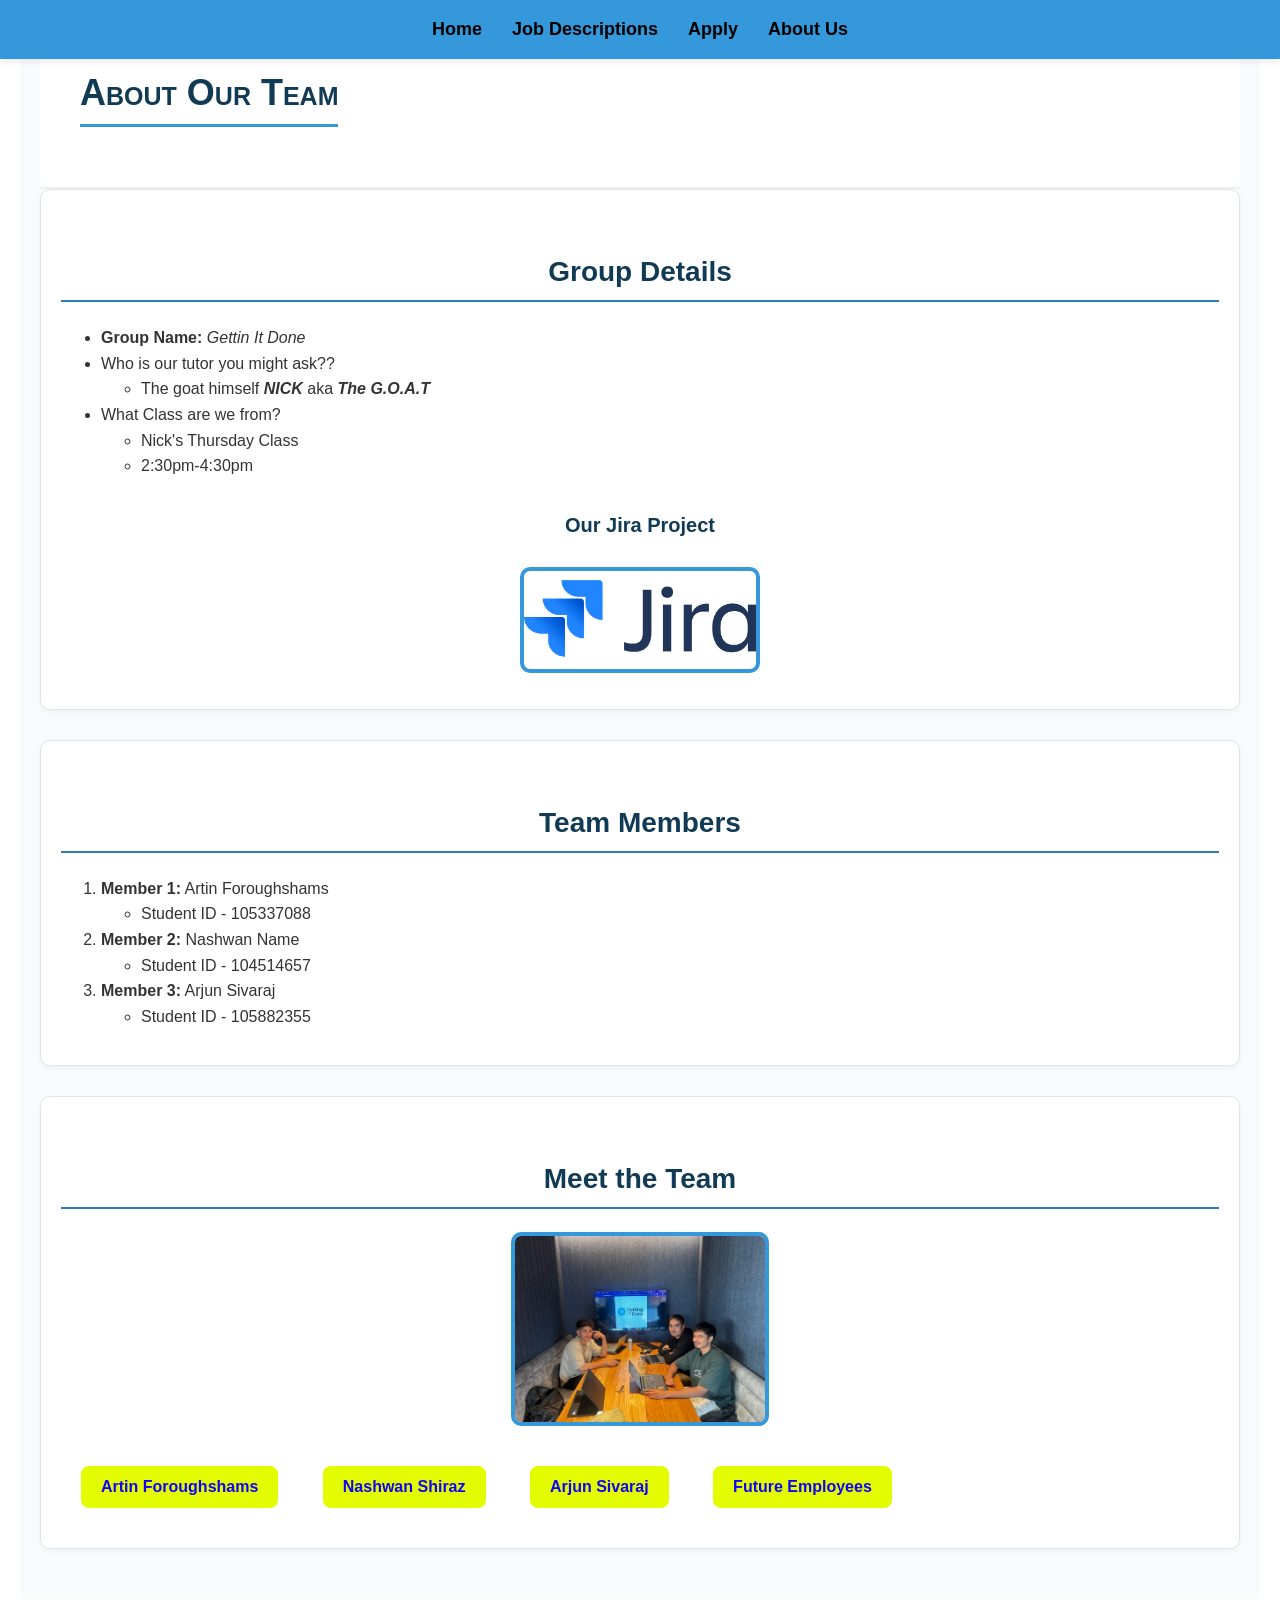
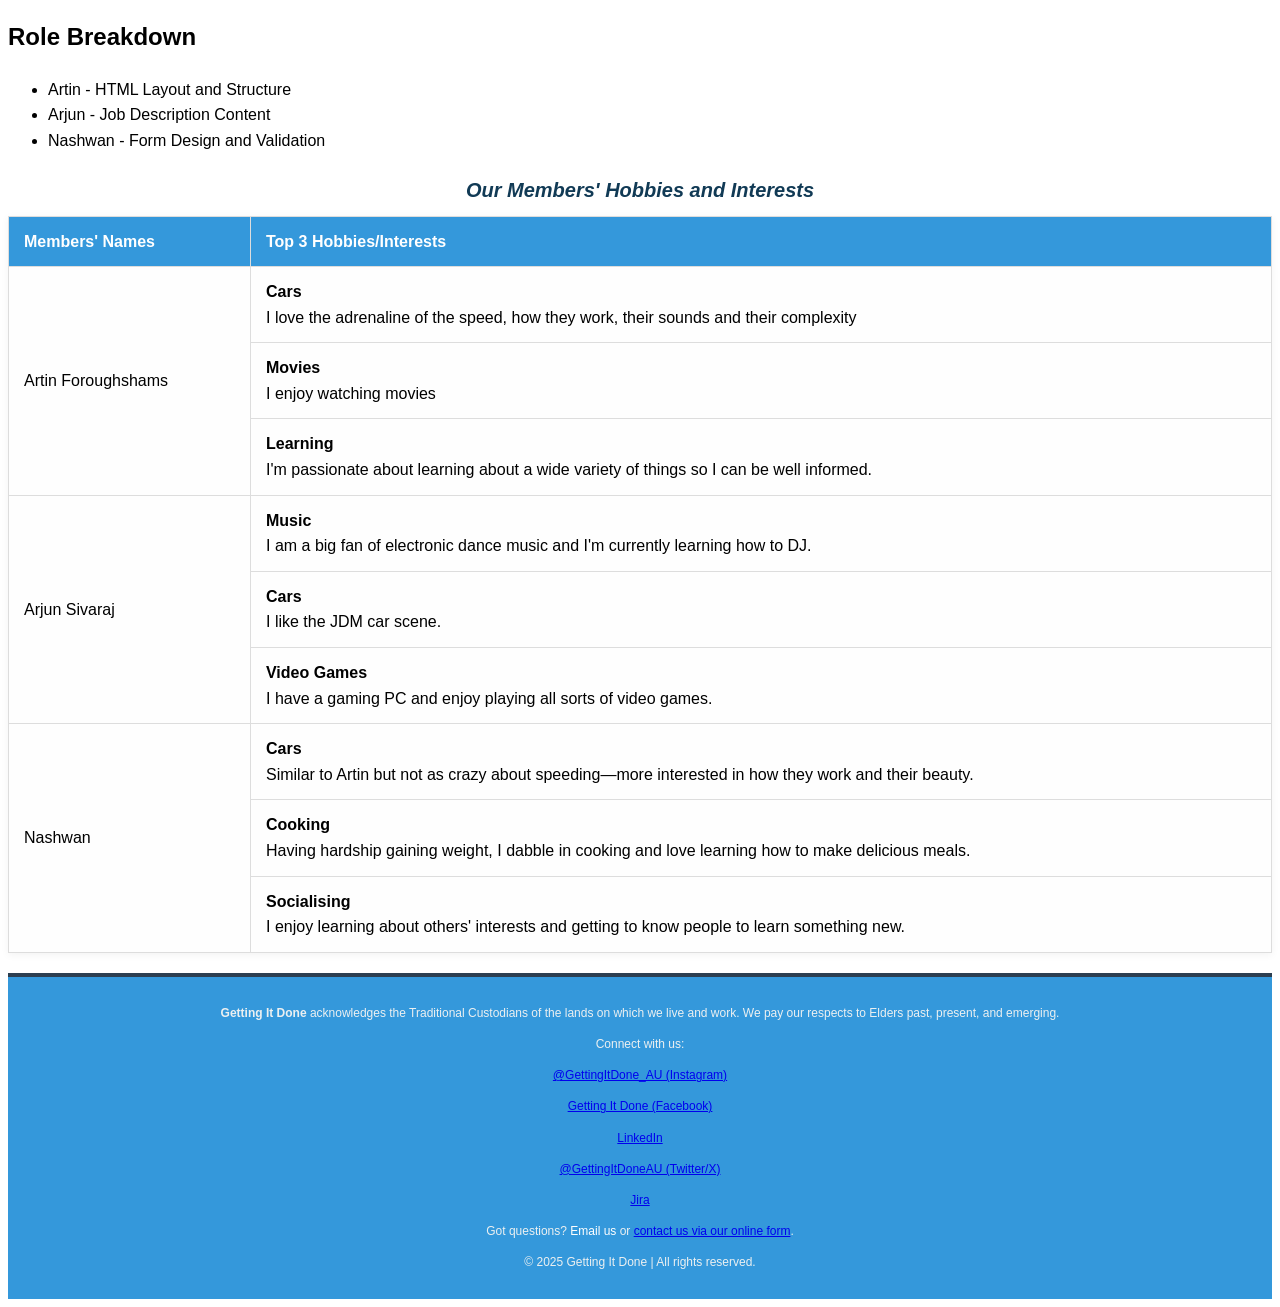
==== commit 5592125d: "Co-authored-by: Nashwan04 <Nashwan04@users.noreply.github.com> Co-authored-by: arjun6465 <arjun6465@" ====
--- a/about.html
+++ b/about.html
@@ -34,7 +34,7 @@
           What Class are we from?
         </li>
         <ul>
-          <li>Nicks Thursdays Class</li>
+          <li>Nick's Thursday Class</li>
           <li> 2:30pm-4:30pm</li>
         </ul>
       </ul>
@@ -63,38 +63,38 @@
     </section>
 
     <section><h2>Meet the Team</h2>
-
+      <img src="images/groupPhoto.jpg" id="groupPhoto" alt="groupPhoto">
       <div class="dropdown-container">   <div class="dropdown">
         <button class="dropbtn"><strong>Artin Foroughshams</strong></button>
         <div class="dropdown-content">
           <p><strong>Demographic Info:</strong> 19 year old studen from with a middle eastern background. Future Cyber Security Analyst.</p>
-          <p><strong>Hometown:</strong> I Live in the hills of Berwick, a popular town on the South-East side of Victoria</p>
+          <p><strong>Hometown:</strong>I live in Berwick, a popular town on the South-East side of Victoria</p>
           <p><strong>About ME:</strong> My favourite movie is Spider-Man 2, my favourite artist is Travis Scott and Kanye(Pre-going crazy) and I love going to gym as it's a nice escape from reality. </p>
         </div>
       </div>
       
       <div class="dropdown">
-        <button class="dropbtn"><strong>-Enter Name-</strong></button>
+        <button class="dropbtn"><strong>Nashwan Shiraz</strong></button>
         <div class="dropdown-content">
-          <p><strong>Demographic Info:</strong> -Enter text-</p>
-          <p><strong>Hometown:</strong> -Enter Text-</p>
-          <p><strong>About ME:</strong>-Enter TExt- </p>
+          <p><strong>Demographic Info:</strong> Im 20 years old and I am from Coburg, Victoria. </p>
+          <p><strong>Hometown:</strong> Coburg, Victoria </p>
+          <p><strong>About ME:</strong> I like to play video games, and watch movies. Spider-Man is my favourite video game and movie!</p>
         </div>
       </div>
       
       <div class="dropdown">
-        <button class="dropbtn"><strong>-Enter Name-</strong></button>
+        <button class="dropbtn"><strong>Arjun Sivaraj</strong></button>
         <div class="dropdown-content">
-          <p><strong>Demographic Info:</strong> -Enter text-</p>
-          <p><strong>Hometown:</strong> -Enter Text-</p>
-          <p><strong>About ME:</strong>-Enter TExt- </p>
+          <p><strong>Demographic Info:</strong>I am 24 years old and I am from Templestowe Lower</p>
+          <p><strong>Hometown:</strong>Templestowe Lower, Victoria</p>
+          <p><strong>About ME:</strong>-I like listening to music and JDM cars. My favourite music genres are Hardstyle and Techno and I drive a 2003 WRX STI.</p>
         </div>
       </div>
       
       <div class="dropdown">
         <button class="dropbtn"><strong>Future Employees</strong></button>
         <div class="dropdown-content">
-          <p><strong>Demographic Info:</strong> From Anywhre across the Globe--We LOVE diversity and different cultures!!!</p>
+          <p><strong>Demographic Info:</strong> From Anywhere across the Globe--We LOVE diversity and different cultures!!!</p>
           <p><strong>Hometown:</strong> No matter where you are you can still apply and get a fantastic position at "Gettin IT Done"!</p>
           <p><strong>About YOU:</strong >We would love to know more about you and your interests as you will be an extremely valuable member of our family</p>
         </div>
@@ -104,81 +104,85 @@
     <section>
       <h2>Role Breakdown</h2>
       <ul>
-        <li>Artin - Role (e.g., HTML Layout and Structure)</li>
-        <li>Arjun - Role (e.g., Job Description Content)</li>
-        <li>Nashwan - Role (e.g., Form Design and Validation)</li>
+        <li>Artin - HTML Layout and Structure</li>
+        <li>Arjun -  Job Description Content</li>
+        <li>Nashwan -  Form Design and Validation</li>
       </ul>
     </section>
   </main>
 
-<section>
-  <table>
-    <caption><strong><em>Our Members Hobbies and Interests</em></strong></caption>
-    
-    <thead>
-      <tr>
-        <th>Members Names</th>
-        <th>Top 3 Hobbies/Interests</th>
-      </tr>
-    </thead>
-    <tbody>
-      <tr>
-        <td> Artin Foroughshams</td>
-        <td>Cars</td>
-        <td>I love the adrenaline of the speed, how they work, their sounds and their complexity</td>
-        
-      </tr>
-      <tr>
-        <td></td>
-        <td>Movies</td>
-        <td>I enjoy watching movies</td>
-      </tr>
-      <tr>
-        <td> </td>
-        <td>Learning</td>
-        <td>Im passionate about learning about a wide variety of things so I can be well informed about many things.</td>
-      </tr>
-      <tr>
-        <td>Arjun Sivaraj</td>
-        <td>Music</td>
-        <td>I am a big fan of electronic dance music and I am currently learning how to DJ.</td>
-        
-      </tr>
-      <tr>
-        <td></td>
-        <td>Cars</td>
-        <td>I like the JDM car scene.</td>
-      </tr>
-      <tr>
-        <td> </td>
-        <td>Video Games</td>
-        <td>I have a gaming PC and enjoy playing all sorts of video games</td>
-      </tr>
-      <tr>
-        <td> Nashwan</td>
-        <td>Cars</td>
-        <td>Simmilar to artin but not as crazy about speeding but rather, the mechanisms and how it works and just the beauty of it internallay and externally </td>
-        
-      </tr>
-      <tr>
-        <td></td>
-        <td>Cooking </td>
-        <td>Having hardship gaining weight, i dabble in abit of cooking and love the food and learning process of making declicious meals </td>
-      </tr>
-      <tr>
-        <td> </td>
-        <td>Socialising </td>
-        <td>Love to learn about other peoples interests and hobbies, and just overall getting know people with the mindset that i can learn something new </td>
-      </tr>
-    </tbody>
- </table>
-    
+  <section>
+    <table>
+      <caption><strong><em>Our Members' Hobbies and Interests</em></strong></caption>
+      
+      <thead>
+        <tr>
+          <th>Members' Names</th>
+          <th>Top 3 Hobbies/Interests</th>
+        </tr>
+      </thead>
+      <tbody>
+        <tr>
+          <td rowspan="3">Artin Foroughshams</td>
+          <td><strong>Cars</strong><br>I love the adrenaline of the speed, how they work, their sounds and their complexity</td>
+        </tr>
+        <tr>
+          <td><strong>Movies</strong><br>I enjoy watching movies</td>
+        </tr>
+        <tr>
+          <td><strong>Learning</strong><br>I'm passionate about learning about a wide variety of things so I can be well informed.</td>
+        </tr>
   
-</section>
+        <tr>
+          <td rowspan="3">Arjun Sivaraj</td>
+          <td><strong>Music</strong><br>I am a big fan of electronic dance music and I'm currently learning how to DJ.</td>
+        </tr>
+        <tr>
+          <td><strong>Cars</strong><br>I like the JDM car scene.</td>
+        </tr>
+        <tr>
+          <td><strong>Video Games</strong><br>I have a gaming PC and enjoy playing all sorts of video games.</td>
+        </tr>
   
-    <footer>
-    <p>Contact us at <a href="mailto:info@GettinItDone.com.au" id="johnny">info@GettinItDone.com.au</a></p>
-    <p>&copy; 2025 Gettin It Done. All rights reserved.</p>
+        <tr>
+          <td rowspan="3">Nashwan</td>
+          <td><strong>Cars</strong><br>Similar to Artin but not as crazy about speeding—more interested in how they work and their beauty.</td>
+        </tr>
+        <tr>
+          <td><strong>Cooking</strong><br>Having hardship gaining weight, I dabble in cooking and love learning how to make delicious meals.</td>
+        </tr>
+        <tr>
+          <td><strong>Socialising</strong><br>I enjoy learning about others' interests and getting to know people to learn something new.</td>
+        </tr>
+      </tbody>
+    </table>
+  </section>
+  
+  
+  <footer>
+    <div class="footer-content">
+      <p><strong>Getting It Done</strong> acknowledges the Traditional Custodians of the lands on which we live and work. We pay our respects to Elders past, present, and emerging.</p>
+      
+      <div class="footer-socials">
+        <p>Connect with us:</p>
+        <div>
+          <p><a href="https://instagram.com/GettingItDone_AU" target="_blank">@GettingItDone_AU (Instagram)</a></p>
+          <p><a href="https://facebook.com/GettingItDoneAU" target="_blank">Getting It Done (Facebook)</a></p>
+          <p><a href="https://linkedin.com/company/getting-it-done-au" target="_blank">LinkedIn</a></p>
+          <p><a href="https://twitter.com/GettingItDoneAU" target="_blank">@GettingItDoneAU (Twitter/X)</a></p>
+          <p><a href="https://cos10026webproject.atlassian.net/jira/software/projects/SCRUM/summary" target="_blank">Jira</a></p>
+
+        </div>
+      </div>
+      
+  
+      <p>
+        Got questions? <a href="mailto:info@GettingItDone.com.au" id="email">Email us</a> or 
+        <a href="/contact-us.html" target="_blank">contact us via our online form</a>.
+      </p>
+  
+      <p>© 2025 Getting It Done | All rights reserved.</p>
+    </div>
   </footer>
 </div>
 
--- a/css/styles.css
+++ b/css/styles.css
@@ -1,280 +1,241 @@
-/* 
-  Responsive Styles for Tablets and Smaller Devices (≤768px)
-  - Makes the container take full width with smaller padding for narrow screens
-  - Reduces header font size for better mobile readability
-*/
-
-@media only screen and (max-width: 768px) {
-    .container {
-        width: 100%;
-        padding: 10px;
-    }
-    .header {
-        font-size: 24px;
-    }
-}
-
-
-
-    /*Giving the body section of each page a nice background colour. this applies to all the pages
+ 
+ @media only screen and (max-width: 768px) {
+  .container {
+      width: 100%;
+      padding: 10px;
+  }
+  .header {
+      font-size: 24px;
+  }
+}
+
+
+  body {
+    font-family: 'Segoe UI', Tahoma, Geneva, Verdana, sans-serif;
+    background-color: #fff;
+    color: #000;
+    line-height: 1.6;
+  }
+
+
+  /*Justify-content used to leave a space between the container items that are produced by the display; flex*/
+  header {
+    background-color: white;
+    padding: 20px 40px;
+    display: flex;
+    justify-content: space-between;
+    align-items: center;
+    border-bottom: 2px solid #f0f0f0;
+  }
+
+/* Animate underline on navigation link hover*/
+nav a:hover::after {
+width: 100%;
+}
+
+  nav a:hover::after {
+    width: 100%;
+  }
+
+/*gives the h1 in job page boldness in small caps while increasing its size to 32px and giving it a modern font */
+  .job-page h1 {
+      font: small-caps bold 32px 'Segoe UI', sans-serif;
+    }
+
+/* */
+    .job-page {
+      font-family: 'Segoe UI', sans-serif;
+      background-color: #f9fbfc;
+      color: #333;
+      max-width: 1200px;
+      margin: 0 auto;
+      padding: 20px;
+    }
+
+
+
+    /* */
+    .job-page h1 {
+      font: small-caps bold 36px 'Segoe UI', sans-serif;
+      text-align: center;
+      color:  #113a55;
+      margin-bottom: 40px;
+      border-bottom: 3px solid #3498db;
+      padding-bottom: 10px;
+    }
+
+    /*  */
+    .job-page h2 {
+      font-size: 28px;
+      color: #113a55;
+      border-left: 6px solid #2980b9;
+      padding-left: 10px;
+      margin-top: 40px;
+    }
+
+    /* */
+    .job-page section {
+      background-color: #ffffff;
+      border: 1px solid #dfe6e9;
+      border-radius: 10px;
+      box-shadow: 0 2px 6px rgba(0,0,0,0.05);
+      padding: 20px;
+      margin-bottom: 30px;
+    }
+
+    /* */
+    .job-page ul, .job-page ol {
+      margin-left: 20px;
+      margin-top: 10px;
+    }
+
+
+    /* */
+    .job-page ul li::marker {
+      color: #3498db;
+    }
+
+
+    /*Gives the list in the list in the aside a green colour */
+    .job-page ol li::marker {
+      color: #2ecc71;
+    }
+
+    /*Using CSS styling we made the aside look nice, 90% width spans it across most of the bottom of the page.
+    Float right sets the aside to the right side of the page.
+    The 2 pixel border creates a nice grey border for the aside to distinguish it.
+     by using border radius we can create the round edges of the box
+     using margins we can make sure the aside is not too far or too close to the bottom of the page*/
+    .job-page aside {
+      width: 90%;
+      float: right;
+      border: 2px solid #7f8c8d;
+      border-radius: 10px;
+      padding: 15px;
+      margin-left: 30px;
+      margin-bottom: 30px;
+      background-color: #ecf0f1;
+      color: #2c3e50;
+    }
+
+    
+
+
+    /* this is applied to all the pages too !IMPORTANT!*/
+    nav ul {
+      list-style: none;
+      display: flex;
+      justify-content: center;
+      margin: 0;
+      padding: 0;
+    }
+
+
+    /*creates 20 pixels space between each category in the navigation menu */
+    nav li {
+      margin: 0 20px;
+    }
+
+
+
+    /* By using text decoration we get rid of the underline of the link.
+    Tect is neautral white colour and set to BOLD so it is easily readable*/
+
+    /*Main part of this is the transition code as it is used to give the navigation a much smoother feel.
+    It allows us to change the colour slightly after the menu is hovered over giving it a nice animation
     */
-    body {
-      font-family: 'Segoe UI', Tahoma, Geneva, Verdana, sans-serif;
-      background-color: #fff;
-      color: #000;
-      line-height: 1.6;
-    }
-    
-
-    /*Justify-content used to leave a space between the container items that are produced by the display; flex*/
-    header {
-      background-color: white;
-      padding: 20px 40px;
-      display: flex;
-      justify-content: space-between;
-      align-items: center;
-      border-bottom: 2px solid #f0f0f0;
-    }
-    
-/* 
-  Animate underline on navigation link hover
-*/
-nav a:hover::after {
-  width: 100%;
-}
-
-    nav a:hover::after {
+    nav a {
+      text-decoration: none;
+      color: #ecf0f1;
+      font-weight: bold;
+      font-size: 16px;
+      transition: color 0.3s, border-bottom 0.3s;
+    }
+
+
+    /* Using nav a hover we can make the text in the nav section change colours to dark blue when hovered over*/
+
+    nav a:hover {
+      color: #fffb05;
+      border-bottom: 2px solid #06578d;
+      border-bottom: 2px solid #064b7a;
+    }
+
+
+
+    /*we wanted to have the menu bar fixed to the top but didnt know how so we asked chatgpt
+    "in html how do we keep a menu bar fixed to the top of the page even as we scroll down and up the page"*/
+    nav {
+      position: fixed;
+      top: 0;
+      left: 0;
       width: 100%;
-    }
-    
-/*gives the h1 in job page boldness in small caps while increasing its size to 32px and giving it a modern font */
-    .job-page h1 {
-        font: small-caps bold 32px 'Segoe UI', sans-serif;
-      }
-      
-
-
-
-/* */
-      .job-page {
-        font-family: 'Segoe UI', sans-serif;
-        background-color: #f9fbfc;
-        color: #333;
-        max-width: 1200px;
-        margin: 0 auto;
-        padding: 20px;
-      }
-      
-
-
-      /* */
-      .job-page h1 {
-        font: small-caps bold 36px 'Segoe UI', sans-serif;
-        text-align: center;
-        color:  #113a55;
-        margin-bottom: 40px;
-        border-bottom: 3px solid #3498db;
-        padding-bottom: 10px;
-      }
-      
+  
+    z-index: 9999;
+      background-color:  #3498db;
+      padding: 15px 0;
+      box-shadow: 0 2px 8px rgba(0,0,0,0.1);
+    }
+
+    /* giving the email in the footer an ID so we could change the colour to white*/
+    #email{
+      text-decoration: none;
+      color:white;
+    }
+
       /*  */
-      .job-page h2 {
-        font-size: 28px;
-        color: #113a55;
-        border-left: 6px solid #2980b9;
-        padding-left: 10px;
-        margin-top: 40px;
-      }
-      
-      /* */
-      .job-page section {
-        background-color: #ffffff;
-        border: 1px solid #dfe6e9;
-        border-radius: 10px;
-        box-shadow: 0 2px 6px rgba(0,0,0,0.05);
-        padding: 20px;
-        margin-bottom: 30px;
-      }
-      
-      /* */
-      .job-page ul, .job-page ol {
-        margin-left: 20px;
-        margin-top: 10px;
-      }
-      
-
-      /* */
-      .job-page ul li::marker {
-        color: #3498db;
-      }
-
-
-      /*Gives the list in the list in the aside a green colour */
-      .job-page ol li::marker {
-        color: #2ecc71;
-      }
-      
-      /*Using CSS styling we made the aside look nice, 90% width spans it across most of the bottom of the page.
-      Float right sets the aside to the right side of the page.
-      The 2 pixel border creates a nice grey border for the aside to distinguish it.
-       by using border radius we can create the round edges of the box
-       using margins we can make sure the aside is not too far or too close to the bottom of the page*/
-      .job-page aside {
-        width: 90%;
-        float: right;
-        border: 2px solid #7f8c8d;
-        border-radius: 10px;
-        padding: 15px;
-        margin-left: 30px;
-        margin-bottom: 30px;
-        background-color: #ecf0f1;
-        color: #2c3e50;
-      }
-      
-      /* We give the footer a nice blue background colour and using width: 100% we make sure it spans the enitre length of the bottom page
-      We align the text to the centre and make sure the text is slightly smaller by decreasing its font size
-       */
-      .job-page footer {
-        clear: both;
-        width: 100%;
-        background-color: #5191d1;
-        color: #ecf0f1;
-        text-align: center;
-        font-size: 0.75em;
-        border-top: 4px solid #041017;
-      }
-
-
-    
-
-      /* this is applied to all the pages too */
-      nav ul {
-        list-style: none;
-        display: flex;
-        justify-content: center;
-        margin: 0;
-        padding: 0;
-      }
-      
-
-      /*creates 20 pixels space between each category in the navigation menu */
-      nav li {
-        margin: 0 20px;
-      }
-      
-
-      
-      /* By using text decoration we get rid of the underline of the link.
-      Tect is neautral white colour and set to BOLD so it is easily readable*/
-      
-      /*Main part of this is the transition code as it is used to give the navigation a much smoother feel.
-      It allows us to change the colour slightly after the menu is hovered over giving it a nice animation
-      */
-      nav a {
-        text-decoration: none;
-        color: #ecf0f1;
-        font-weight: bold;
-        font-size: 16px;
-        transition: color 0.3s, border-bottom 0.3s;
-      }
-
-
-      /* Using nav a hover we can make the text in the nav section change colours to dark blue when hovered over*/
-      
-      nav a:hover {
-        color: #fffb05;
-        border-bottom: 2px solid #064b7a;
-      }
-
-
-
-      /*we wanted to have the menu bar fixed to the top but didnt know how so we asked chatgpt
-      "in html how do we keep a menu bar fixed to the top of the page even as we scroll down and up the page"*/
-      nav {
-        position: fixed;
-        top: 0;
-        left: 0;
-        width: 100%;
-      z-index: 9999;
-        background-color:  #3498db;
-        padding: 15px 0;
-        box-shadow: 0 2px 8px rgba(0,0,0,0.1);
-      }
-
-      /* giving the email in the footer an ID so we could change the colour to white*/
-      #email{
-        text-decoration: none;
-        color:white;
-      }
-
-      /*Johnny is the ID  for email link in about.html in the footer  Nash : im not sure what this is yet */
-      #johnny{
-        text-decoration: none;
-        color:white;
-      }
-
-        /*  */
-      .about-page {
-        font-family: 'Segoe UI', sans-serif;
-
-      }
+    .about-page {
+      font-family: 'Segoe UI', sans-serif;
+
+    }
 
 
 /* Css Styling for Apply page */
-      .apply-button {
-        display: inline-block;
-        background-color: #3498db;
-        color: white;
-        padding: 12px 20px;
-        text-decoration: none;
-        border-radius: 8px;
-        font-weight: bold;
-        transition: background-color 0.3s ease;
-        margin-top: 15px;
-      }
-      
-
-
-
-      .apply-button:hover {
-        background-color: #2980b9;
-      }
-
-
-
-      /* */
-      footer {
-        width: 100%;
-        background-color: #3498db;
-        color: #ecf0f1;
-        text-align: center;
-        font-size: 0.75em;
-        padding: 15px 0;
-        border-top: 4px solid #2c3e50;
-        position: relative; 
-        bottom: 0;
-      }
-
-      /* Add smooth hover effect to nav links */
+    .apply-button {
+      display: inline-block;
+      background-color: #3498db;
+      color: white;
+      padding: 12px 20px;
+      text-decoration: none;
+      border-radius: 8px;
+      font-weight: bold;
+      transition: background-color 0.3s ease;
+      margin-top: 15px;
+    }
+
+
+
+
+    .apply-button:hover {
+      background-color: #2980b9;
+    }
+
+
+
+    /*  We give the footer a nice blue background colour and using width: 100% we make sure it spans the enitre length of the bottom page
+    We align the text to the centre and make sure the text is slightly smaller by decreasing its font size
+     */
+    footer {
+      width: 100%;
+      background-color: #3498db;
+      color: #ecf0f1;
+      text-align: center;
+      font-size: 0.75em;
+      padding: 15px 0;
+      border-top: 4px solid #2c3e50;
+      position: relative; 
+      bottom: 0;
+    }
+
+    /* Add smooth hover effect to nav links */
 nav a {
-  transition: background-color 0.3s ease, transform 0.2s ease;
+transition: background-color 0.3s ease, transform 0.2s ease;
 }
 
 nav a:hover {
-  background-color: #005bb5;
-  transform: scale(1.05);
-  border-radius: 5px;
-}
-
-/* Style for the logo image */
-.Imagelogo {
-  display: block;
-  margin: 20px auto;
-  transition: transform 0.3s ease;
-}
-
-.Imagelogo:hover {
-  transform: scale(1.05);
+background-color: #005bb5;
+transform: scale(1.05);
+border-radius: 5px;
 }
 
 /* Form field interactive styling */
@@ -283,244 +244,479 @@
 input[type="date"],
 select,
 textarea {
-  transition: border-color 0.3s ease, box-shadow 0.3s ease;
+transition: border-color 0.3s ease, box-shadow 0.3s ease;
 }
 
 input:focus,
 select:focus,
 textarea:focus {
-  border-color: #0073e6;
-  box-shadow: 0 0 8px rgba(0, 115, 230, 0.3);
+border-color: #0073e6;
+box-shadow: 0 0 8px rgba(0, 115, 230, 0.3);
 }
 
 /* Button hover effect */
 button[type="submit"] {
-  background-color: #0073e6;
+background-color: #0073e6;
+color: white;
+border: none;
+padding: 12px 20px;
+border-radius: 6px;
+cursor: pointer;
+font-size: 16px;
+transition: background-color 0.3s ease, transform 0.2s ease;
+}
+
+button[type="submit"]:hover {
+background-color: #005bb5;
+transform: scale(1.03);
+}
+
+/* Fade-in animation */
+fieldset {
+animation: fadeIn 0.5s ease-in-out;
+border-radius: 8px;
+border: 1px solid #ccc;
+padding: 20px;
+margin-bottom: 20px;
+}
+
+/* Simple fade-in keyframes */
+@keyframes fadeIn {
+from {
+    opacity: 0;
+    transform: translateY(15px);
+}
+to {
+    opacity: 1;
+    transform: translateY(0);
+}
+}
+
+/* THIS IS NASH NEW APPLY PAGE FONT AND LAYERING IM NOT SURE HOW ITS GONNA LOOK YET WE NEED TO FIX THIS LATER  */
+/* Navigation links */
+nav a {
+  text-decoration: none;
+  color: black;
+  padding: 10px 15px;
+  font-size: 18px;
+  font-family: Arial, sans-serif;
+  transition: background-color 0.3s ease, transform 0.2s ease;
+}
+
+/* Hover effect for links */
+nav a:hover {
+  background-color: #005bb5;
   color: white;
-  border: none;
-  padding: 12px 20px;
-  border-radius: 6px;
-  cursor: pointer;
-  font-size: 16px;
-  transition: background-color 0.3s ease, transform 0.2s ease;
-}
-
-button[type="submit"]:hover {
-  background-color: #005bb5;
-  transform: scale(1.03);
-}
-
-/* Fade-in animation for fieldsets */
+  transform: scale(1.05);
+  border-radius: 5px;
+}
+
+/* Navigation logo styling */
+.nav-logo {
+  height: 100px;
+  width: auto;
+}
+
+nav li {
+  margin: 0;
+}
+
+.container {
+  width: 90%;
+  max-width: 1200px;
+  margin: 0 auto;
+  padding: 40px 20px;
+}
+
+/* this is for the company introduction  */
+.info-section {
+  background-color: #f8f8f8;
+  border-radius: 10px;
+  padding: 40px;
+  box-shadow: 0 4px 10px rgba(0, 0, 0, 0.1);
+  text-align: center;
+}
+
+.info-section h2 {
+  font-size: 2.5em;
+  font-family: 'Segoe UI', Arial, sans-serif;
+  color: #333;
+  margin-bottom: 20px;
+}
+
+.info-section p {
+  font-size: 1.2em;
+  line-height: 1.6;
+  color: #555;
+  margin-bottom: 20px;
+}
+
+.info-section .contact-info {
+  font-size: 1.1em;
+  color: #333;
+  margin-top: 30px;
+}
+
+.info-section .contact-info p {
+  margin: 10px 0;
+}
+
+.info-section .contact-info strong {
+  color: #005bb5;
+}
+
+@media screen and (max-width: 768px) {
+  .info-section {
+    padding: 20px;
+  }
+  .info-section h2 {
+    font-size: 2em;
+  }
+  .info-section p {
+    font-size: 1.1em;
+  }
+  .info-section .contact-info p {
+    font-size: 1em;
+  }
+}
+
+.form-section {
+  background-color: #ffffff;
+  border-radius: 10px;
+  padding: 40px;
+  box-shadow: 0 4px 10px rgba(0, 0, 0, 0.1);
+  width: 100%;
+  max-width: 900px;
+  margin: 0 auto;
+  transition: transform 0.3s ease, box-shadow 0.3s ease;
+}
+
+.form-section:hover {
+  transform: scale(1.02);
+  box-shadow: 0 4px 20px rgba(0, 0, 0, 0.15);
+}
+
+.form-section h2 {
+  font-size: 2.5em;
+  font-family: 'Segoe UI', Arial, sans-serif;
+  color: #333;
+  margin-bottom: 20px;
+  text-align: center;
+}
+
+
 fieldset {
-  animation: fadeIn 0.5s ease-in-out;
-  border-radius: 8px;
   border: 1px solid #ccc;
   padding: 20px;
   margin-bottom: 20px;
-}
-
-/* Simple fade-in keyframes */
-@keyframes fadeIn {
-  from {
-      opacity: 0;
-      transform: translateY(15px);
-  }
-  to {
-      opacity: 1;
-      transform: translateY(0);
-  }
-}
-
-
-
-apply page css 
-.apply-page form {
-  background-color: #ffffff;
-  border: 1px solid #dfe6e9;
-  border-radius: 10px;
-  padding: 30px;
-  box-shadow: 0 2px 6px rgba(0,0,0,0.05);
-  margin-bottom: 30px;
-}
-
-.apply-page label {
+  border-radius: 5px;
+  background-color: #fafafa;
+}
+
+legend {
+  font-size: 1.4em;
+  font-weight: bold;
+  color: #005bb5;
+  padding: 0 10px;
+}
+
+label {
+  font-size: 1.1em;
+  color: #333;
   display: block;
-  margin-bottom: 8px;
+  margin-bottom: 10px;
+}
+
+input[type="text"], input[type="email"], input[type="tel"], input[type="password"], input[type="date"], input[type="number"], select, textarea {
+  width: 100%;
+  padding: 12px;
+  font-size: 1.1em;
+  margin: 8px 0 20px 0;
+  border: 1px solid #ccc;
+  border-radius: 5px;
+  box-sizing: border-box;
+  transition: border-color 0.3s ease;
+}
+
+input[type="text"]:focus, input[type="email"]:focus, input[type="tel"]:focus, select:focus, textarea:focus {
+  border-color: #005bb5;
+  outline: none;
+}
+
+input[type="radio"], input[type="checkbox"] {
+  margin-right: 10px;
+}
+
+textarea {
+  resize: vertical;
+}
+
+button[type="submit"] {
+  background-color: #005bb5;
+  color: white;
+  font-size: 1.2em;
+  padding: 15px 30px;
+  border: none;
+  border-radius: 5px;
+  cursor: pointer;
+  transition: background-color 0.3s ease, transform 0.3s ease;
+  width: 100%;
+  max-width: 300px;
+  margin: 20px 0 0 0;
+  display: block;
+  margin-left: auto;
+  margin-right: auto;
+}
+
+button[type="submit"]:hover {
+  background-color: #0047a3;
+  transform: scale(1.05);
+}
+
+@media screen and (max-width: 768px) {
+  .form-section {
+    padding: 20px;
+  }
+  
+  .form-section h2 {
+    font-size: 2em;
+  }
+  
+  fieldset {
+    padding: 15px;
+  }
+
+  label {
+    font-size: 1em;
+  }
+
+  input[type="text"], input[type="email"], input[type="tel"], input[type="password"], input[type="date"], input[type="number"], select, textarea {
+    font-size: 1em;
+  }
+
+  button[type="submit"] {
+    width: 100%;
+    max-width: 100%;
+  }
+}
+
+.skills-container {
+  display: flex;
+  align-items: center;
+  gap: 20px; 
+  flex-wrap: wrap; 
+}
+
+.skills-container label {
+  display: inline-block;
+  margin-right: 10px; 
+}
+
+.skills-container input[type="checkbox"] {
+  margin-right: 5px; 
+}
+
+.skills-container textarea {
+  display: inline-block;
+  width: 250px; /* Adjust width as per requirement */
+  margin-top: 10px; /* Space above the textarea */
+}
+
+/* Style for gender radio buttons */
+.gender-container {
+  display: flex;
+  align-items: center;
+  gap: 20px; /* Space between radio buttons */
+}
+
+.gender-container label {
+  display: inline-block;
+  margin-right: 10px; /* Space between radio button and label */
+}
+
+.gender-container input[type="radio"] {
+  margin-right: 5px; /* Space between radio button and label */
+}
+/* Style for the file upload button */
+.upload-label {
+  font-size: 1.1em;
+  color: #333;
+  margin-top: 20px;
+  display: inline-block;
+}
+
+#resume-upload {
+  display: inline-block;
+  background-color: #005bb5;
+  color: white;
+  font-size: 1em;
+  padding: 10px 20px;
+  border: none;
+  border-radius: 5px;
+  cursor: pointer;
+  width: auto;
+  margin-left: 10px;
+  transition: background-color 0.3s ease;
+}
+
+/* Change the background color on hover */
+#resume-upload:hover {
+  background-color: #0047a3;
+}
+
+/* Style the textarea for better presentation */
+textarea {
+  width: calc(100% - 170px); /* Adjust width to make space for the button */
+  display: inline-block;
+}
+
+input[type="file"] {
+  display: none; /* Hide the default file input */
+}
+
+.upload-label {
+  cursor: pointer;
+  text-decoration: underline;
+  color: #005bb5; /* Accent color */
+}
+
+.upload-label:hover {
+  color: #0047a3; /* Darker accent on hover */
+}
+
+/* Style for the file upload button */
+.upload-label {
+  font-size: 1.1em;
+  color: #333;
+  margin-top: 20px;
+  display: inline-block;
+}
+
+#resume-upload {
+  display: none; /* Hide the default file input */
+}
+
+/* Style for the custom label that works as the file upload button */
+.upload-label {
+  cursor: pointer;
+  text-decoration: underline;
+  color: #005bb5; /* Accent color */
+}
+
+.upload-label:hover {
+  color: #0047a3; /* Darker accent on hover */
+}
+
+
+
+
+.job-page footer {
+  clear: both;
+  width: 100%;
+  background-color: #5191d1;
+  color: #fbfbfb;
+  text-align: center;
+  font-size: 0.85em;
+  border-top: 4px solid #041017;
+  padding: 2em 1em;
+  line-height: 1.6;
+}
+
+.job-page footer .footer-content {
+  max-width: 900px;
+  margin: 0 auto;
+}
+
+.job-page footer a {
+  color: #ecf0f1;
   font-weight: 600;
-  color: #113a55;
-}
-
-.apply-page input,
-.apply-page select,
-.apply-page textarea {
-  width: 100%;
-  padding: 10px;
-  margin-bottom: 20px;
-  border: 1px solid #ccc;
-  border-radius: 6px;
-  font-size: 16px;
-}
-
-.apply-page button {
-  background-color: #3498db;
-  color: white;
-  padding: 12px 20px;
-  font-size: 16px;
-  border: none;
-  border-radius: 8px;
-  cursor: pointer;
-  transition: background-color 0.3s ease;
-}
-
-.apply-page button:hover {
-  background-color: #2980b9;
-}
+  text-decoration: none;
+  transition: color 0.3s ease;
+}
+
+.job-page footer a:hover {
+  text-decoration: underline;
+  color: #dcdde1;
+}
+
+.job-page footer .footer-socials ul {
+  list-style-type: none;
+  padding: 0;
+  margin: 0.5em 0 1em;
+}
+
+.job-page footer .footer-socials ul li {
+  display: inline-block;
+  margin: 0 0.5em;
+}
+
+
+
+
+.form-columns {
+  display: flex;
+  gap: 2rem;
+  flex-wrap: wrap;
+}
+
+.form-column {
+  flex: 1;
+  min-width: 300px;
+}
+
+@media (max-width: 768px) {
+  .form-columns {
+      flex-direction: column;
+  }
+}
+
 
 
 .about-page {
-  font-family: 'Segoe UI', sans-serif;
-  background-color: #f9fbfc;
-  color: #333;
-  max-width: 1200px;
-  margin: 0 auto;
-  padding: 20px;
-}
-
-/* === HEADING === */
+font-family: 'Segoe UI', sans-serif;
+background-color: #f9fbfc;
+color: #333;
+max-width: 1200px;
+margin: 0 auto;
+padding: 20px;
+}
+
+
 .about-page h1 {
-  font: small-caps bold 36px 'Segoe UI', sans-serif;
-  text-align: center;
-  color: #113a55;
-  margin-bottom: 40px;
-  border-bottom: 3px solid #3498db;
-  padding-bottom: 10px;
-}
-
-/* === STUDENT ID === */
+font: small-caps bold 36px 'Segoe UI', sans-serif;
+text-align: center;
+color: #113a55;
+margin-bottom: 40px;
+border-bottom: 3px solid #3498db;
+padding-bottom: 10px;
+}
+
+
 .student-id {
-  text-align: right;
-  font-weight: bold;
-  color: #2c3e50;
-  margin-bottom: 10px;
-}
-
-/* === IMAGE STYLING === */
+text-align: right;
+font-weight: bold;
+color: #2c3e50;
+margin-bottom: 10px;
+}
+
+
 .about-page figure {
-  float: right;
-  margin: 20px;
+float: right;
+margin: 20px;
 }
 
 .about-page img {
-  border: 4px solid #3498db; /* shorthand border */
-  border-radius: 10px;
+border: 4px solid #3498db; 
+border-radius: 10px;
+max-width: 250px;
+height: auto;
+}
+
+#groupPhoto {
+  display: block;
+  margin: 20px auto;
   max-width: 250px;
   height: auto;
-}
-
-/* === TABLE STYLING === */
-.about-page table {
-  margin: 30px auto;
-  border-collapse: collapse;
-  width: 80%;
-  text-align: center;
-}
-
-.about-page th {
-  font-weight: bold;
-  background-color: #ecf0f1;
-  padding: 12px;
-  border: 1px solid #bdc3c7;
-}
-
-.about-page td {
-  padding: 10px;
-  background-color: #f5f5f5; /* HEX colour */
-  border: 1px solid #dcdcdc;
-  transition: background-color 0.3s;
-}
-
-.about-page td:hover {
-  background-color: #e0f0ff; /* light blue on hover */
-}
-
-/* === CLEAR FLOATS === */
-.clearfix::after {
-  content: "";
-  display: table;
-  clear: both;
-}
-
-.about-page {
-  font-family: 'Segoe UI', sans-serif;
-  background-color: #f9fbfc;
-  color: #333;
-  max-width: 1200px;
-  margin: 0 auto;
-  padding: 20px;
-}
-
-/* Main heading */
-.about-page > header > h1 {
-  font: small-caps bold 36px 'Segoe UI', sans-serif;
-  text-align: center;
-  color: #113a55;
-  margin-bottom: 40px;
-  border-bottom: 3px solid #3498db;
-  padding-bottom: 10px;
-}
-
-/* Subheadings */
-.about-page h2 {
-  font-size: 28px;
-  color: #113a55;
-  text-align: center;
-  border-bottom: 2px solid #2980b9;
-  padding-bottom: 5px;
-  margin-top: 40px;
-}
-
-/* Section box styling */
-.about-page section {
-  background-color: #ffffff;
-  border: 1px solid #dfe6e9;
-  border-radius: 10px;
-  box-shadow: 0 2px 6px rgba(0,0,0,0.05);
-  padding: 20px;
-  margin-bottom: 30px;
-}
-
-/* Lists inside sections */
-.about-page section ul,
-.about-page section ol {
-  margin-left: 20px;
-  margin-top: 10px;
-  background-color: #f2f8ff;
-  border: 1px solid #aec6cf;
-  border-radius: 8px;
-  padding: 15px;
-}
-
-.about-page li {
-  margin-bottom: 5px;
-}
-
-/* Table styling */
-.about-page table {
-  width: 100%;
-  border-collapse: collapse;
-  margin-top: 40px;
-  background-color: #ffffff;
-  border: 1px solid #dfe6e9;
-  border-radius: 10px;
-  box-shadow: 0 2px 6px rgba(0,0,0,0.05);
-}
-
-.about-page th, 
-.about-page td {
-  border: 1px solid #dfe6e9;
-  padding: 12px;
-  text-align: left;
-  vertical-align: top;
 }
 
 .about-page caption {
@@ -531,90 +727,199 @@
   text-align: center;
 }
 
-/* Footer styling */
+
+/* Table styling */
+table {
+  width: 100%;
+  border-collapse: collapse;
+  margin: 20px 0;
+  font-size: 16px;
+  background-color: #fefefe;
+  box-shadow: 0 2px 8px rgba(0, 0, 0, 0.05);
+}
+
+/* Table header styling */
+table thead {
+  background-color: #3498db;
+  color: white;
+}
+
+table th,
+table td {
+  padding: 12px 15px;
+  border: 1px solid #ddd;
+  text-align: left;
+}
+
+/* Hover effect for table rows */
+table tbody tr:hover {
+  background-color: #f0f8ff;
+  cursor: pointer;
+  transition: background-color 0.3s ease;
+}
+
+/* Optional: Caption styling */
+table caption {
+  caption-side: top;
+  text-align: center;
+  font-size: 20px;
+  margin-bottom: 10px;
+  color: #113a55;
+}
+
+
+.about-page {
+font-family: 'Segoe UI', sans-serif;
+background-color: #f9fbfc;
+color: #333;
+max-width: 1200px;
+margin: 0 auto;
+padding: 20px;
+}
+
+
+.about-page > header > h1 {
+font: small-caps bold 36px 'Segoe UI', sans-serif;
+text-align: center;
+color: #113a55;
+margin-bottom: 40px;
+border-bottom: 3px solid #3498db;
+padding-bottom: 10px;
+}
+
+
+.about-page h2 {
+font-size: 28px;
+color: #113a55;
+text-align: center;
+border-bottom: 2px solid #2980b9;
+padding-bottom: 5px;
+margin-top: 40px;
+}
+
+.about-page section {
+background-color: #ffffff;
+border: 1px solid #dfe6e9;
+border-radius: 10px;
+box-shadow: 0 2px 6px rgba(0,0,0,0.05);
+padding: 20px;
+margin-bottom: 30px;
+}
+
+
+
+.about-page caption {
+font-size: 20px;
+margin-bottom: 15px;
+color: #113a55;
+font-weight: bold;
+text-align: center;
+}
+
+
 .about-page footer {
-  clear: both;
-  width: 100%;
-  background-color: #5191d1;
-  color: #ecf0f1;
-  text-align: center;
-  font-size: 0.75em;
-  border-top: 4px solid #041017;
-  padding: 20px 0;
-}
-
+clear: both;
+width: 100%;
+background-color: #5191d1;
+color: #ecf0f1;
+text-align: center;
+font-size: 0.75em;
+border-top: 4px solid #041017;
+padding: 20px 0;
+}
+
+
+/* this is a cool underline effect that was added for the navigation bar when selected  */
 nav a::after {
-  content: "";
-  position: absolute;
-  width: 0;
-  height: 2px;
-  background-color: #FFD500;
-  left: 0;
-  bottom: -5px;
-  transition: width 0.3s;
+content: "";
+position: absolute;
+width: 0;
+height: 2px;
+background-color: #FFD500;
+left: 0;
+bottom: -5px;
+transition: width 0.3s;
 }
 
 
 section h4 {
-  text-align: center;
-  margin-top: 30px;
-  font-size: 20px;
-  color: #113a55; /* Optional: matches the site theme */
+text-align: center;
+margin-top: 30px;
+font-size: 20px;
+color: #113a55; 
 }
 
 #jira-image {
-  width: 20%;
-  height: auto;
-  display: block;
-  margin: 15px auto 0 auto;
+width: 20%;
+height: auto;
+display: block;
+margin: 15px auto 0 auto;
 }
 
 
 .dropdown {
-  position: relative;
-  display: inline-block;
-  margin: 20px;
+position: relative;
+display: inline-block;
+margin: 20px;
 }
 
 .dropbtn {
-  background-color: #e3fc02;
-  color: rgb(16, 4, 248);
-  padding: 12px 20px;
-  font-size: 16px;
-  border: none;
-  border-radius: 8px;
-  cursor: pointer;
-  transition: background-color 0.3s;
+background-color: #e3fc02;
+color: rgb(16, 4, 248);
+padding: 12px 20px;
+font-size: 16px;
+border: none;
+border-radius: 8px;
+cursor: pointer;
+transition: background-color 0.3s;
 }
 
 .dropbtn:hover {
-  background-color: #e3fc02;
+background-color: #e3fc02;
 }
 
 .dropdown-content {
-  display: none;
-  position: absolute;
-  background-color: #3498db;
-  min-width: 220px;
-  box-shadow: 0px 8px 16px rgba(0,0,0,0.2);
-  padding: 12px 16px;
-  z-index: 1;
+display: none;
+position: absolute;
+background-color: #094973;
+min-width: 220px;
+box-shadow: 0px 8px 16px rgba(0,0,0,0.2);
+padding: 12px 16px;
+z-index: 1;
+border-radius: 10px;
+color: #e3fc02;
+top: 110%;
+left: 0;
+}
+
+.dropdown:hover .dropdown-content {
+display: block;
+}
+
+.dropdown-content p {
+margin: 8px 0;
+}
+
+
+
+.index-page section {
+  background: #fff;
+  border: 1px solid #dfe6e9;
   border-radius: 10px;
-  color: #e3fc02;
-  top: 110%;
-  left: 0;
-}
-
-.dropdown:hover .dropdown-content {
-  display: block;
-}
-
-.dropdown-content p {
-  margin: 8px 0;
-}
-
-.dropdown-container {
-  text-align: center;
-  margin-top: 30px;
-}
-
+  box-shadow: 0 2px 6px rgba(0,0,0,0.05);
+  padding: 20px;
+  margin-bottom: 30px;
+}
+
+/* this is to ensure the header is centered like in jobs.html */
+.job-page header {
+  text-align: center; 
+  margin: 0 auto; 
+  padding: 20px 0; 
+}
+
+.job-page h1 {
+  text-align: center; 
+  margin: 0 auto; 
+  display: block; 
+}
